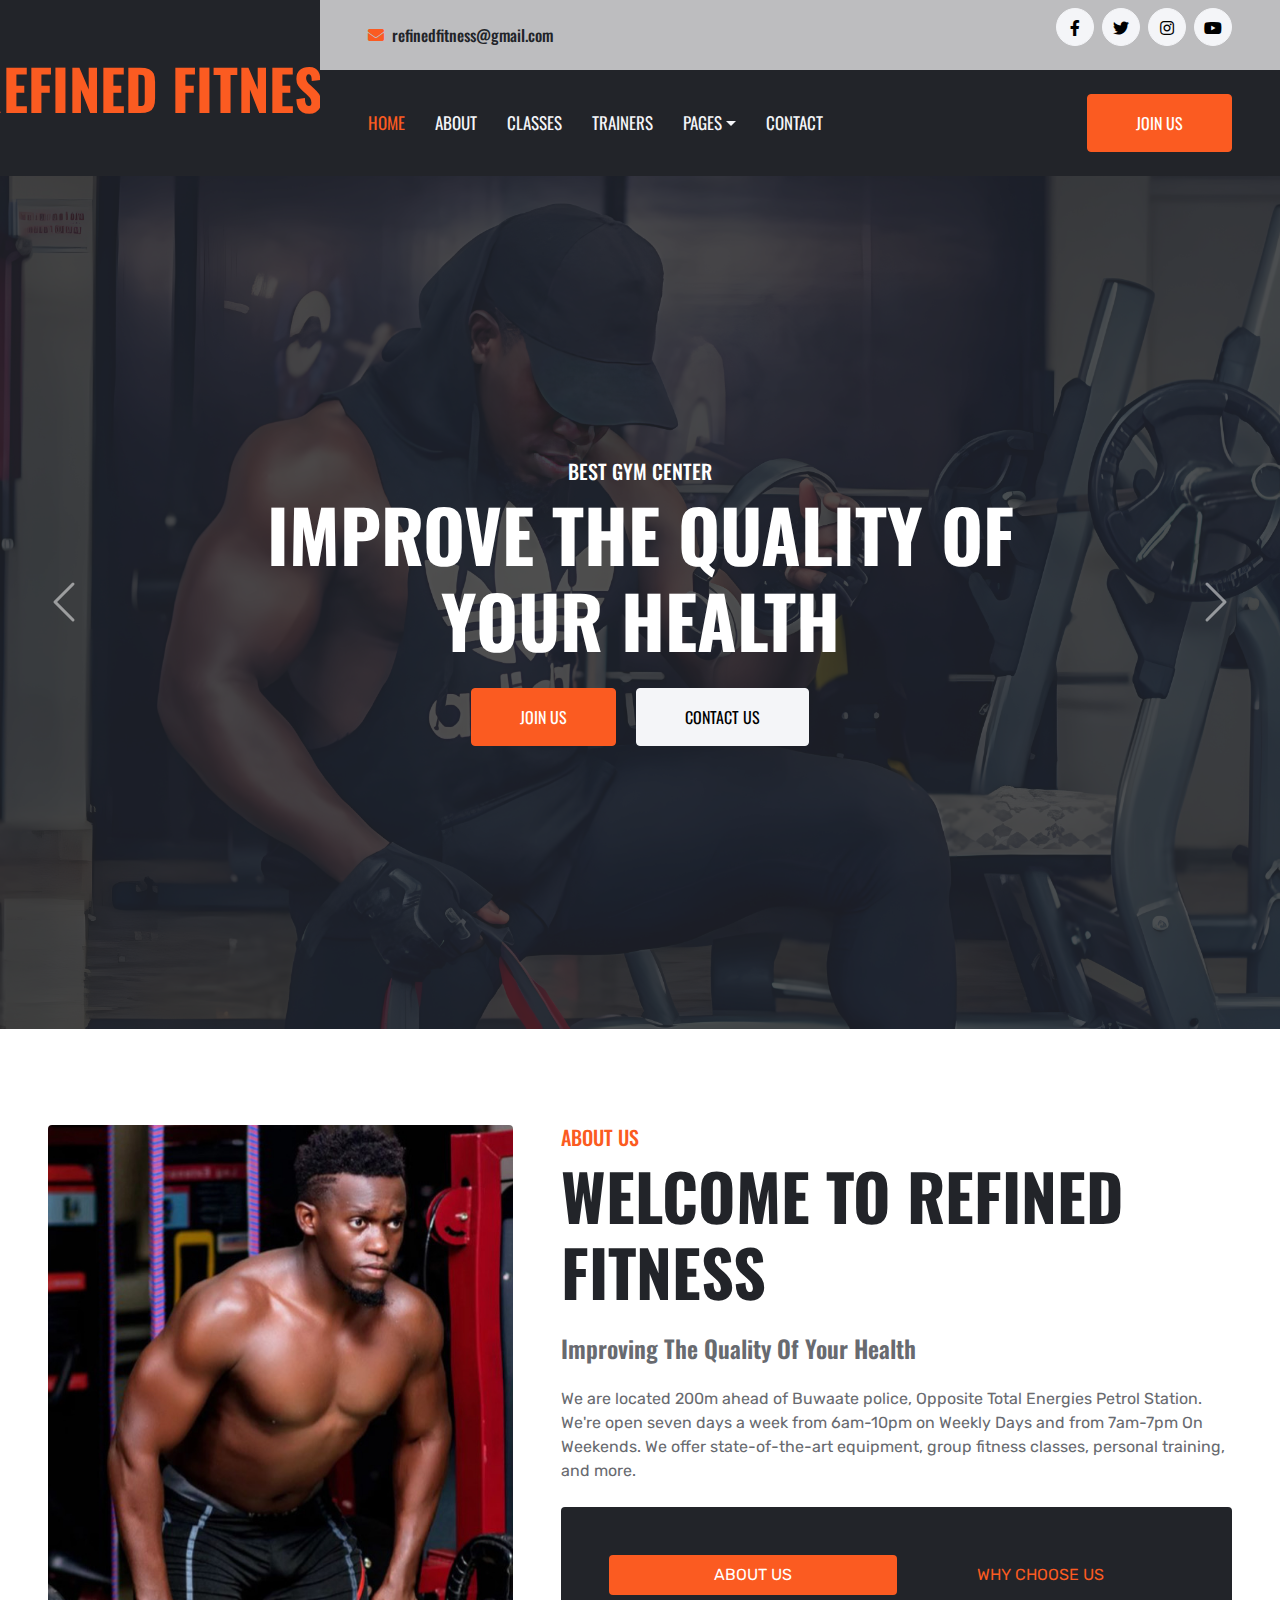
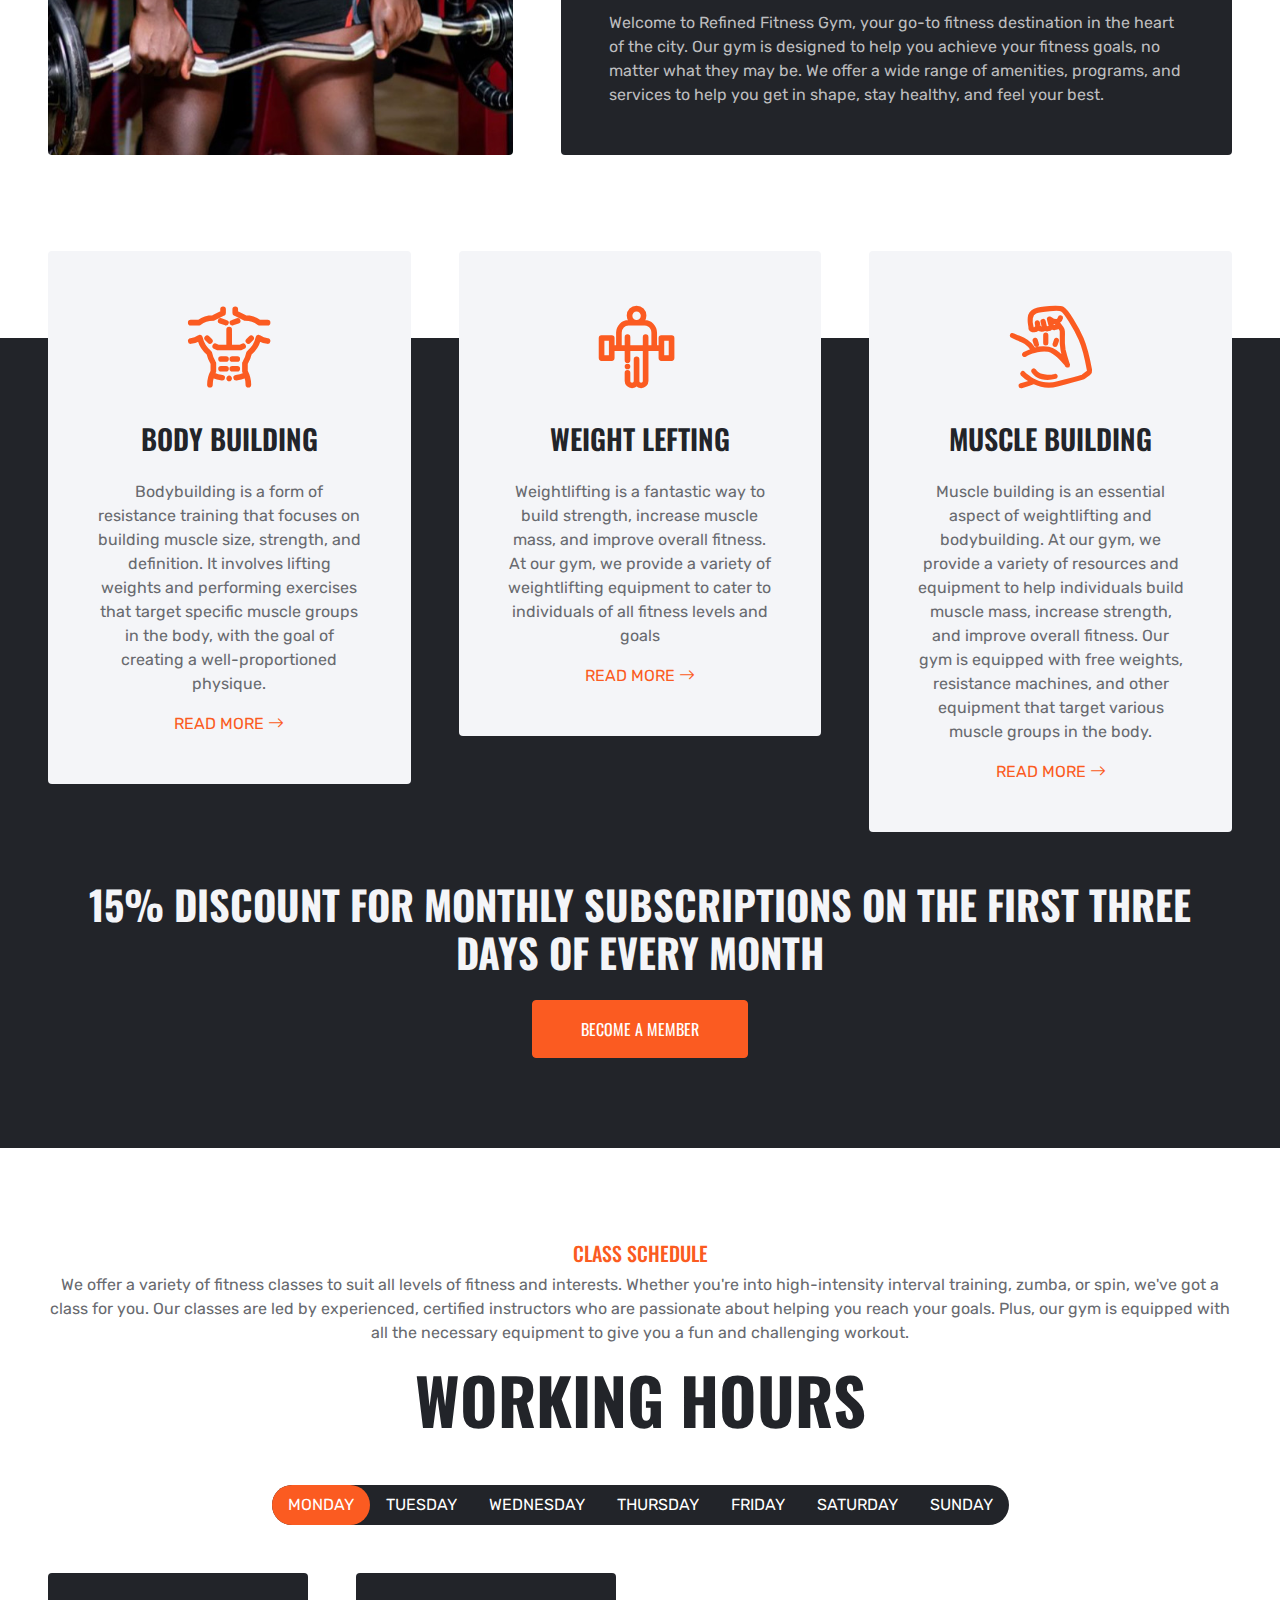
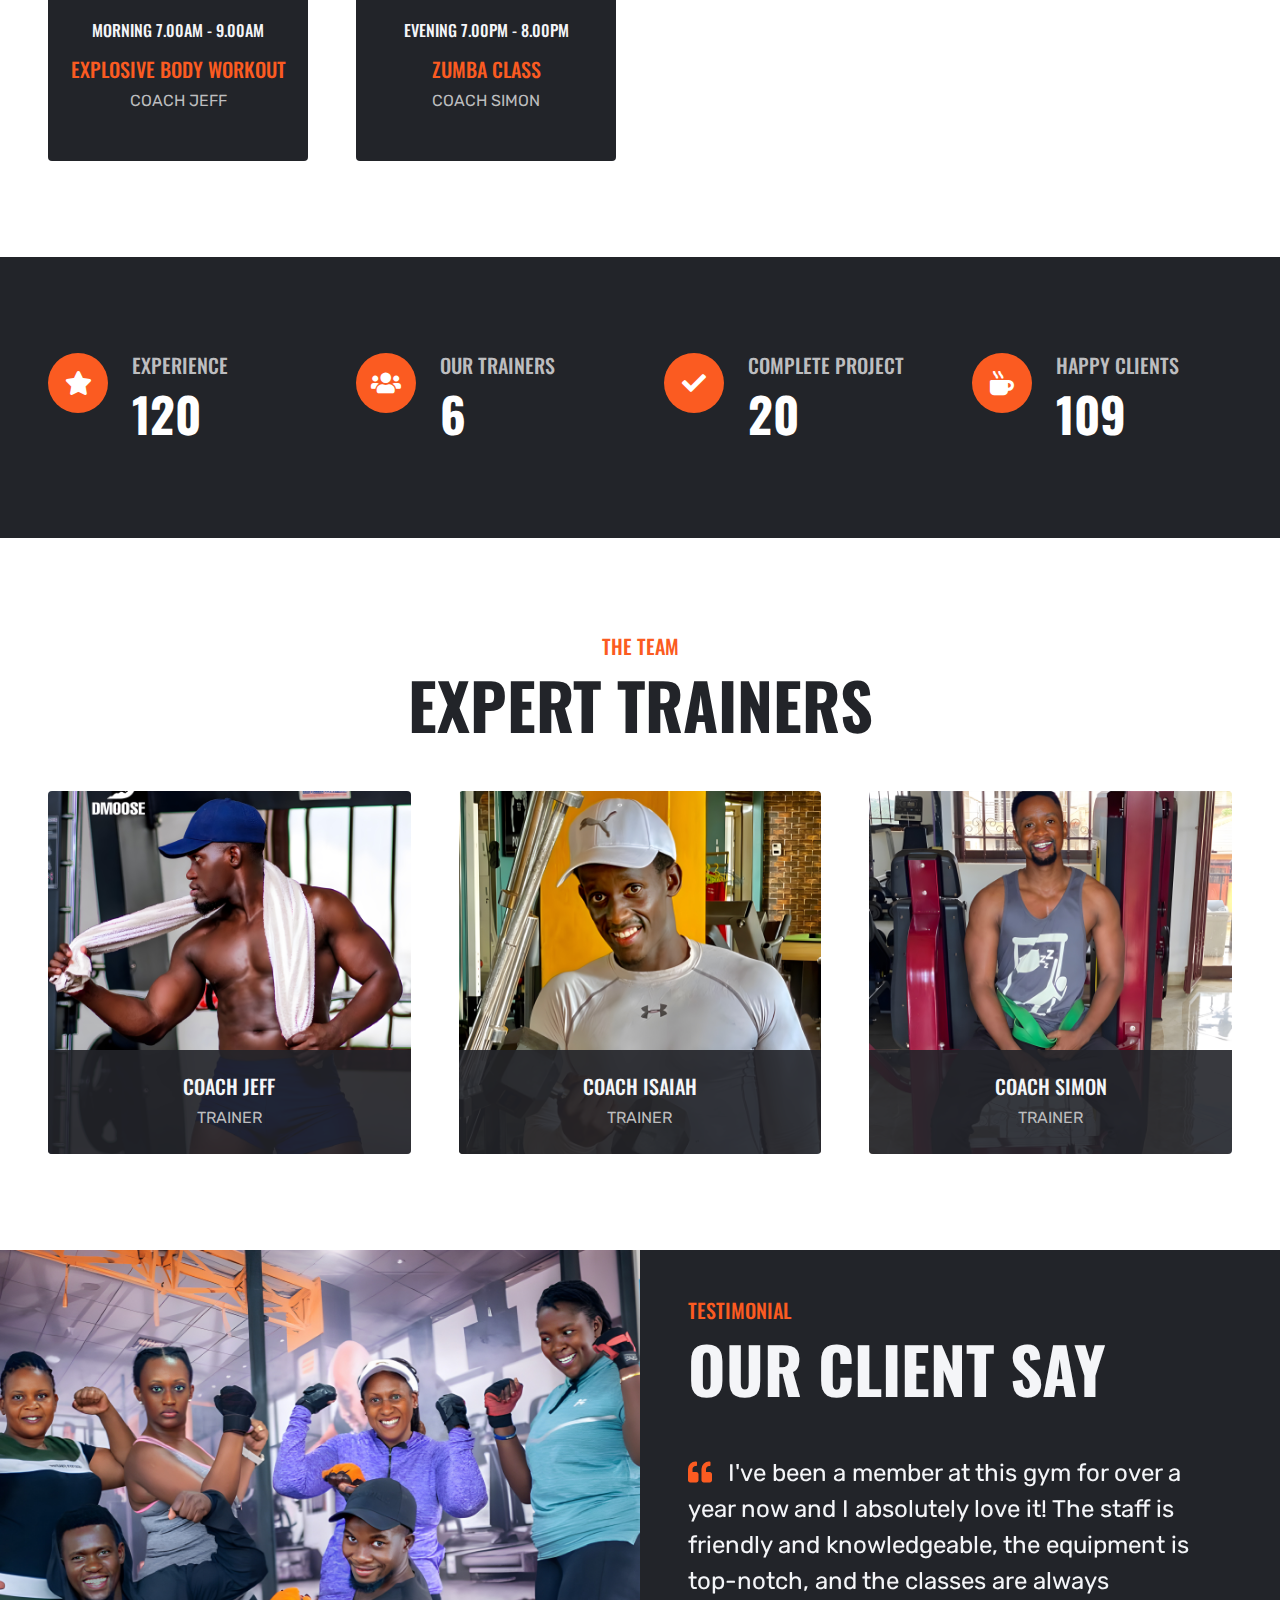
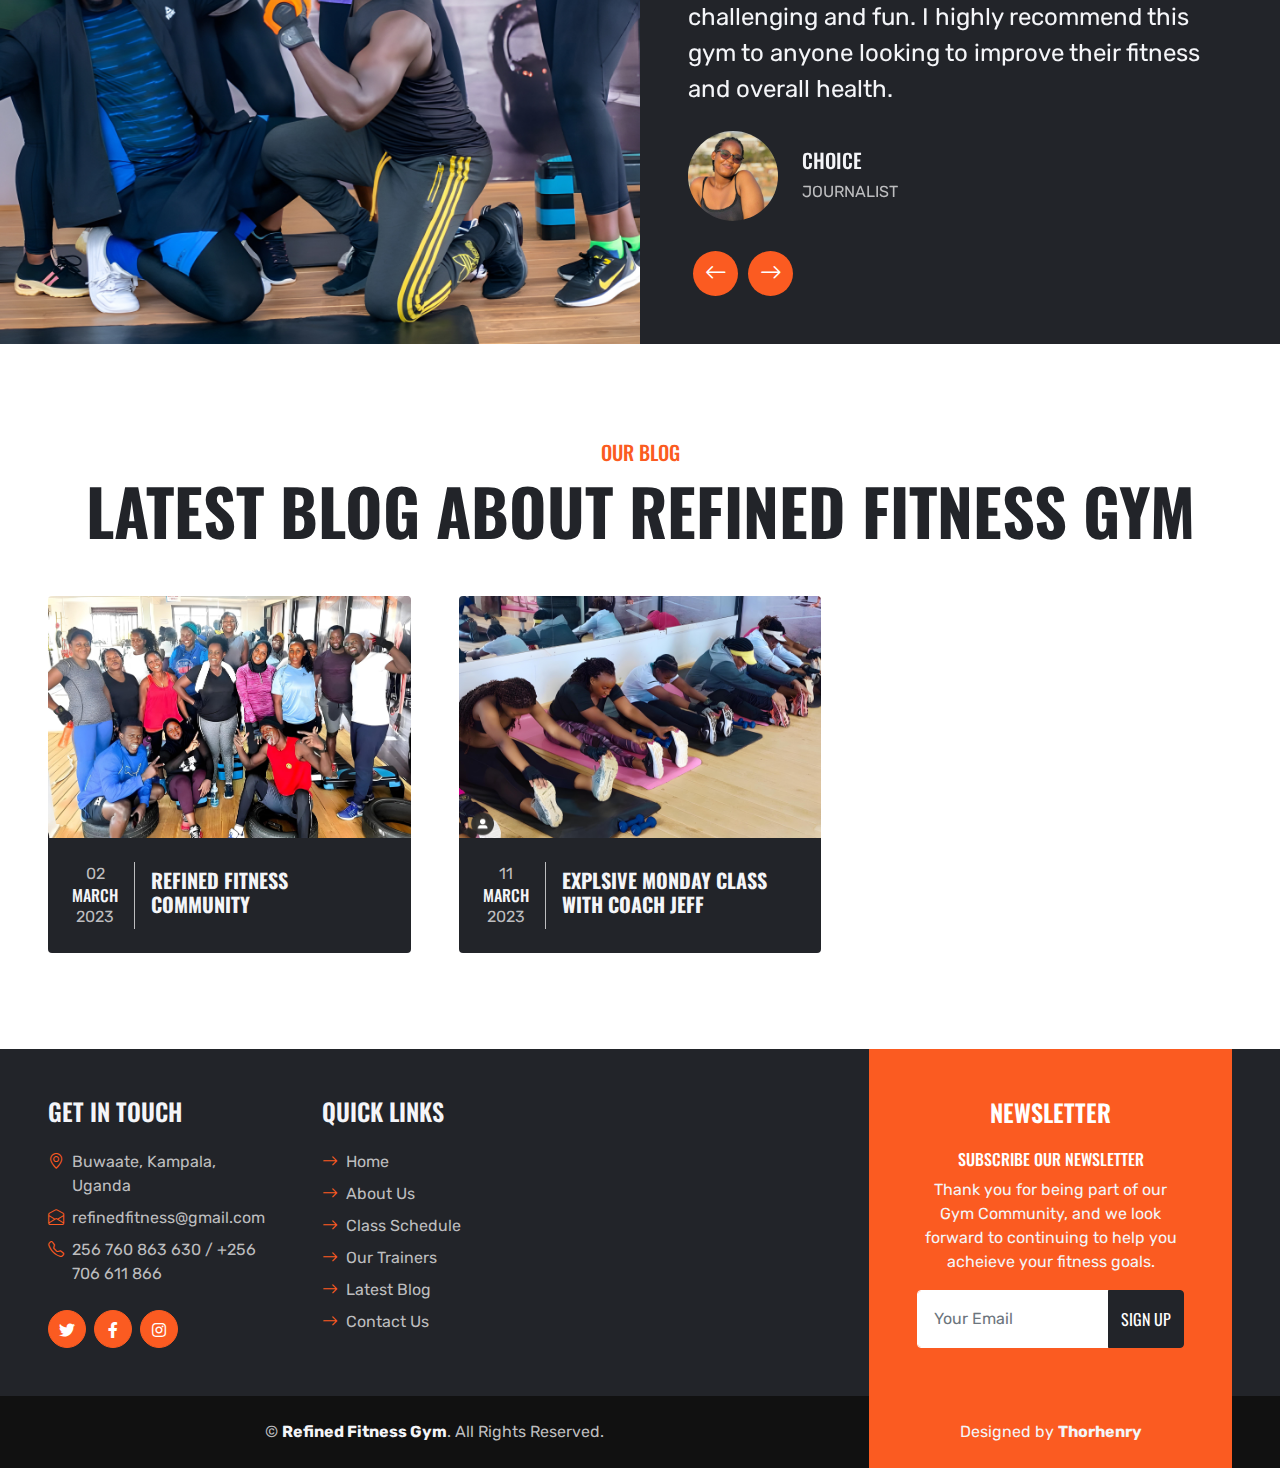
==== index.html @ ca337791 "Add files via upload" ====
<!DOCTYPE html>
<html lang="en">

<head>
    <meta charset="utf-8">
    <title>Refined Fitness Gym</title>
    <meta content="width=device-width, initial-scale=1.0" name="viewport">
    <meta content="Free HTML Templates" name="keywords">
    <meta content="Free HTML Templates" name="description">

    <!-- Favicon -->
    <link href="img/favicon.ico" rel="icon">

    <!-- Google Web Fonts -->
    <link rel="preconnect" href="https://fonts.gstatic.com">
    <link href="https://fonts.googleapis.com/css2?family=Oswald:wght@400;500;600;700&family=Rubik&display=swap" rel="stylesheet"> 

    <!-- Icon Font Stylesheet -->
    <link href="https://cdnjs.cloudflare.com/ajax/libs/font-awesome/5.15.0/css/all.min.css" rel="stylesheet">
    <link href="https://cdn.jsdelivr.net/npm/bootstrap-icons@1.4.1/font/bootstrap-icons.css" rel="stylesheet">
    <link href="lib/flaticon/font/flaticon.css" rel="stylesheet">

    <!-- Libraries Stylesheet -->
    <link href="lib/owlcarousel/assets/owl.carousel.min.css" rel="stylesheet">

    <!-- Customized Bootstrap Stylesheet -->
    <link href="css/bootstrap.min.css" rel="stylesheet">

    <!-- Template Stylesheet -->
    <link href="css/style.css" rel="stylesheet">
</head>

<body>
    <!-- Header Start -->
    <div class="container-fluid bg-dark px-0">
        <div class="row gx-0">
            <div class="col-lg-3 bg-dark d-none d-lg-block">
                <a href="index.html" class="navbar-brand w-100 h-100 m-0 p-0 d-flex align-items-center justify-content-center">
                    <h1 class="m-0 display-4 text-primary text-uppercase">Refined Fitness</h1>
                </a>
            </div>
            <div class="col-lg-9">
                <div class="row gx-0 bg-secondary d-none d-lg-flex">
                    <div class="col-lg-7 px-5 text-start">
                        <div class="h-100 d-inline-flex align-items-center py-2 me-4">
                            <i class="fa fa-envelope text-primary me-2"></i>
                            <h6 class="mb-0">refinedfitness@gmail.com</h6>
                        </div>
                        <div class="h-100 d-inline-flex align-items-center py-2">
                            <i class="fa fa-phone-alt text-primary me-2"></i>
                            <h6 class="mb-0">256 760 863 630 / +256 706 611 866</h6>
                        </div>
                    </div>
                    <div class="col-lg-5 px-5 text-end">
                        <div class="d-inline-flex align-items-center py-2">
                            <a class="btn btn-light btn-square rounded-circle me-2" href="">
                                <i class="fab fa-facebook-f"></i>
                            </a>
                            <a class="btn btn-light btn-square rounded-circle me-2" href="">
                                <i class="fab fa-twitter"></i>
                            </a>
                            <a class="btn btn-light btn-square rounded-circle me-2" href="">
                                <i class="fab fa-instagram"></i>
                            </a>
                            <a class="btn btn-light btn-square rounded-circle" href="">
                                <i class="fab fa-youtube"></i>
                            </a>
                        </div>
                    </div>
                </div>
                <nav class="navbar navbar-expand-lg bg-dark navbar-dark p-3 p-lg-0 px-lg-5">
                    <a href="index.html" class="navbar-brand d-block d-lg-none">
                        <h1 class="m-0 display-4 text-primary text-uppercase">Refined Fitness</h1>
                    </a>
                    <button type="button" class="navbar-toggler" data-bs-toggle="collapse" data-bs-target="#navbarCollapse">
                        <span class="navbar-toggler-icon"></span>
                    </button>
                    <div class="collapse navbar-collapse justify-content-between" id="navbarCollapse">
                        <div class="navbar-nav mr-auto py-0">
                            <a href="index.html" class="nav-item nav-link active">Home</a>
                            <a href="about.html" class="nav-item nav-link">About</a>
                            <a href="class.html" class="nav-item nav-link">Classes</a>
                            <a href="team.html" class="nav-item nav-link">Trainers</a>
                            <div class="nav-item dropdown">
                                <a href="#" class="nav-link dropdown-toggle" data-bs-toggle="dropdown">Pages</a>
                                <div class="dropdown-menu rounded-0 m-0">
                                    <a href="blog.html" class="dropdown-item">Blog Grid</a>
                                    <a href="testimonial.html" class="dropdown-item">Testimonial</a>
                                </div>
                            </div>
                            <a href="contact.html" class="nav-item nav-link">Contact</a>
                        </div>
                        <a href="" class="btn btn-primary py-md-3 px-md-5 d-none d-lg-block">Join Us</a>
                    </div>
                </nav>
            </div>
        </div>
    </div>
    <!-- Header End -->


    <!-- Carousel Start -->
    <div class="container-fluid p-0 mb-5">
        <div id="header-carousel" class="carousel slide" data-bs-ride="carousel">
            <div class="carousel-inner">
                <div class="carousel-item active">
                    <img class="w-100" src="img/carousel-1.JPEG" alt="Image">
                    <div class="carousel-caption d-flex flex-column align-items-center justify-content-center">
                        <div class="p-3" style="max-width: 900px;">
                            <h5 class="text-white text-uppercase">Best Gym Center</h5>
                            <h1 class="display-2 text-white text-uppercase mb-md-4">Improve The Quality Of Your Health</h1>
                            <a href="" class="btn btn-primary py-md-3 px-md-5 me-3">Join Us</a>
                            <a href="" class="btn btn-light py-md-3 px-md-5">Contact Us</a>
                        </div>
                    </div>
                </div>
                <div class="carousel-item">
                    <img class="w-100" src="img/carousel-2.JPEG" alt="Image">
                    <div class="carousel-caption d-flex flex-column align-items-center justify-content-center">
                        <div class="p-3" style="max-width: 900px;">
                            <h5 class="text-white text-uppercase">Best Gym Center</h5>
                            <h1 class="display-2 text-white text-uppercase mb-md-4">Shape Your Body</h1>
                            <a href="" class="btn btn-primary py-md-3 px-md-5 me-3">Join Us</a>
                            <a href="" class="btn btn-light py-md-3 px-md-5">Contact Us</a>
                        </div>
                    </div>
                </div>
            </div>
            <button class="carousel-control-prev" type="button" data-bs-target="#header-carousel"
                data-bs-slide="prev">
                <span class="carousel-control-prev-icon" aria-hidden="true"></span>
                <span class="visually-hidden">Previous</span>
            </button>
            <button class="carousel-control-next" type="button" data-bs-target="#header-carousel"
                data-bs-slide="next">
                <span class="carousel-control-next-icon" aria-hidden="true"></span>
                <span class="visually-hidden">Next</span>
            </button>
        </div>
    </div>
    <!-- Carousel End -->


    <!-- About Start -->
    <div class="container-fluid p-5">
        <div class="row gx-5">
            <div class="col-lg-5 mb-5 mb-lg-0" style="min-height: 500px;">
                <div class="position-relative h-100">
                    <img class="position-absolute w-100 h-100 rounded" src="img/about.JPEG" style="object-fit: cover;">
                </div>
            </div>
            <div class="col-lg-7">
                <div class="mb-4">
                    <h5 class="text-primary text-uppercase">About Us</h5>
                    <h1 class="display-3 text-uppercase mb-0">Welcome to Refined Fitness</h1>
                </div>
                <h4 class="text-body mb-4">Improving The Quality Of Your Health</h4>
                <p class="mb-4">We are located 200m ahead of Buwaate  police, Opposite Total Energies Petrol Station. We're open seven days a week from 6am-10pm on Weekly Days and from 7am-7pm On Weekends. We offer state-of-the-art equipment, group fitness classes, personal training, and more.</p>
                <div class="rounded bg-dark p-5">
                    <ul class="nav nav-pills justify-content-between mb-3">
                        <li class="nav-item w-50">
                            <a class="nav-link text-uppercase text-center w-100 active" data-bs-toggle="pill" href="#pills-1">About Us</a>
                        </li>
                        <li class="nav-item w-50">
                                <a class="nav-link text-uppercase text-center w-100" data-bs-toggle="pill" href="#pills-2">Why Choose Us</a>
                        </li>
                    </ul>
                    <div class="tab-content">
                        <div class="tab-pane fade show active" id="pills-1">
                            <p class="text-secondary mb-0">Welcome to Refined Fitness Gym, your go-to fitness destination in the heart of the city. Our gym is designed to help you achieve your fitness goals, no matter what they may be. We offer a wide range of amenities, programs, and services to help you get in shape, stay healthy, and feel your best.</p>
                        </div>
                        <div class="tab-pane fade" id="pills-2">
                            <p class="text-secondary mb-0">We pride ourselves on providing state-of-the-art facilities that cater to all of your fitness needs. Our gym features top-of-the-line cardio machines, strength training equipment, and free weights. Whether you're a beginner or a seasoned athlete, our gym has everything you need to get a great workout. Plus, our locker rooms are fully equipped with showers, towels, and toiletries, so you can freshen up after your workout and head out feeling great.</p>
                        </div>
                    </div>
                </div>
            </div>
        </div>
    </div>
    <!-- About End -->


    <!-- Programe Start -->
    <div class="container-fluid programe position-relative px-5 mt-5" style="margin-bottom: 135px;">
        <div class="row g-5 gb-5">
            <div class="col-lg-4 col-md-6">
                <div class="bg-light rounded text-center p-5">
                    <i class="flaticon-six-pack display-1 text-primary"></i>
                    <h3 class="text-uppercase my-4">Body Building</h3>
                    <p>Bodybuilding is a form of resistance training that focuses on building muscle size, strength, and definition. It involves lifting weights and performing exercises that target specific muscle groups in the body, with the goal of creating a well-proportioned physique.</p>
                    <a class="text-uppercase" href="">Read More <i class="bi bi-arrow-right"></i></a>
                </div>
            </div>
            <div class="col-lg-4 col-md-6">
                <div class="bg-light rounded text-center p-5">
                    <i class="flaticon-barbell display-1 text-primary"></i>
                    <h3 class="text-uppercase my-4">Weight Lefting</h3>
                    <p>Weightlifting is a fantastic way to build strength, increase muscle mass, and improve overall fitness. At our gym, we provide a variety of weightlifting equipment to cater to individuals of all fitness levels and goals</p>
                    <a class="text-uppercase" href="">Read More <i class="bi bi-arrow-right"></i></a>
                </div>
            </div>
            <div class="col-lg-4 col-md-6">
                <div class="bg-light rounded text-center p-5">
                    <i class="flaticon-bodybuilding display-1 text-primary"></i>
                    <h3 class="text-uppercase my-4">Muscle Building</h3>
                    <p>Muscle building is an essential aspect of weightlifting and bodybuilding. At our gym, we provide a variety of resources and equipment to help individuals build muscle mass, increase strength, and improve overall fitness. Our gym is equipped with free weights, resistance machines, and other equipment that target various muscle groups in the body.</p>
                    <a class="text-uppercase" href="">Read More <i class="bi bi-arrow-right"></i></a>
                </div>
            </div>
            <div class="col-lg-12 col-md-6 text-center">
                <h1 class="text-uppercase text-light mb-4">15% Discount For Monthly Subscriptions On The First Three Days Of Every Month</h1>
                <a href="" class="btn btn-primary py-3 px-5">Become A Member</a>
            </div>
        </div>
    </div>
    <!-- Programe Start -->


    <!-- Class Timetable Start -->
    <div class="container-fluid p-5">
        <div class="mb-5 text-center">
            <h5 class="text-primary text-uppercase">Class Schedule</h5>
            <p>We offer a variety of fitness classes to suit all levels of fitness and interests. Whether you're into high-intensity interval training, zumba, or spin, we've got a class for you. Our classes are led by experienced, certified instructors who are passionate about helping you reach your goals. Plus, our gym is equipped with all the necessary equipment to give you a fun and challenging workout.</p>
            <h1 class="display-3 text-uppercase mb-0">Working Hours</h1>
        </div>
        <div class="tab-class text-center">
            <ul class="nav nav-pills d-inline-flex justify-content-center bg-dark text-uppercase rounded-pill mb-5">
                <li class="nav-item">
                    <a class="nav-link rounded-pill text-white active" data-bs-toggle="pill" href="#tab-1">Monday</a>
                </li>
                <li class="nav-item">
                    <a class="nav-link rounded-pill text-white" data-bs-toggle="pill" href="#tab-2">Tuesday</a>
                </li>
                <li class="nav-item">
                    <a class="nav-link rounded-pill text-white" data-bs-toggle="pill" href="#tab-3">Wednesday</a>
                </li>
                <li class="nav-item">
                    <a class="nav-link rounded-pill text-white" data-bs-toggle="pill" href="#tab-4">Thursday</a>
                </li>
                <li class="nav-item">
                    <a class="nav-link rounded-pill text-white" data-bs-toggle="pill" href="#tab-5">Friday</a>
                </li>
                <li class="nav-item">
                    <a class="nav-link rounded-pill text-white" data-bs-toggle="pill" href="#tab-6">Saturday</a>
                </li>
                <li class="nav-item">
                    <a class="nav-link rounded-pill text-white" data-bs-toggle="pill" href="#tab-7">Sunday</a>
                </li>
            </ul>
            <div class="tab-content">
                <div id="tab-1" class="tab-pane fade show p-0 active">
                    <div class="row g-5">
                        <div class="col-lg-3 col-md-4 col-sm-6">
                            <div class="bg-dark rounded text-center py-5 px-3">
                                <h6 class="text-uppercase text-light mb-3">Morning 7.00am - 9.00am</h6>
                                <h5 class="text-uppercase text-primary">Explosive Body Workout</h5>
                                <p class="text-uppercase text-secondary mb-0">Coach Jeff</p>
                            </div>
                        </div>
                        <div class="col-lg-3 col-md-4 col-sm-6">
                            <div class="bg-dark rounded text-center py-5 px-3">
                                <h6 class="text-uppercase text-light mb-3">Evening 7.00pm - 8.00pm</h6>
                                <h5 class="text-uppercase text-primary">Zumba Class</h5>
                                <p class="text-uppercase text-secondary mb-0">Coach Simon</p>
                            </div>
                        </div>
                    </div>
                </div>
                <div id="tab-2" class="tab-pane fade p-0">
                    <div class="row g-5">
                        <div class="col-lg-3 col-md-4 col-sm-6">
                            <div class="bg-dark rounded text-center py-5 px-3">
                                <h6 class="text-uppercase text-light mb-3">Morning 7.00am - 9.00am</h6>
                                <h5 class="text-uppercase text-primary">Aerobics</h5>
                                <p class="text-uppercase text-secondary mb-0">Coach Isaiah</p>
                            </div>
                        </div>
                        <div class="col-lg-3 col-md-4 col-sm-6">
                            <div class="bg-dark rounded text-center py-5 px-3">
                                <h6 class="text-uppercase text-light mb-3">Evening 7.00pm - 8.00pm</h6>
                                <h5 class="text-uppercase text-primary">Booty And Tummy</h5>
                                <p class="text-uppercase text-secondary mb-0">Coach Simon</p>
                            </div>
                        </div>
                    </div>
                </div>
                <div id="tab-3" class="tab-pane fade p-0">
                    <div class="row g-5">
                        <div class="col-lg-3 col-md-4 col-sm-6">
                            <div class="bg-dark rounded text-center py-5 px-3">
                                <h6 class="text-uppercase text-light mb-3">Morning 7.00am - 9.00am</h6>
                                <h5 class="text-uppercase text-primary">Zumba Class</h5>
                                <p class="text-uppercase text-secondary mb-0">Coach Simon</p>
                            </div>
                        </div>
                        <div class="col-lg-3 col-md-4 col-sm-6">
                            <div class="bg-dark rounded text-center py-5 px-3">
                                <h6 class="text-uppercase text-light mb-3">Evening 7.00pm - 8.00pm</h6>
                                <h5 class="text-uppercase text-primary">Zumba Class</h5>
                                <p class="text-uppercase text-secondary mb-0">Coach Simon</p>
                            </div>
                        </div>
                    </div>
                </div>
                <div id="tab-4" class="tab-pane fade p-0">
                    <div class="row g-5">
                        <div class="col-lg-3 col-md-4 col-sm-6">
                            <div class="bg-dark rounded text-center py-5 px-3">
                                <h6 class="text-uppercase text-light mb-3">Morning 7.00am - 9.00am</h6>
                                <h5 class="text-uppercase text-primary">Explosive Body Workout</h5>
                                <p class="text-uppercase text-secondary mb-0">Coach Jeff</p>
                            </div>
                        </div>
                        <div class="col-lg-3 col-md-4 col-sm-6">
                            <div class="bg-dark rounded text-center py-5 px-3">
                                <h6 class="text-uppercase text-light mb-3">Evening 7.00pm - 8.00pm</h6>
                                <h5 class="text-uppercase text-primary">Dance Fitness</h5>
                                <p class="text-uppercase text-secondary mb-0">Coach Simon</p>
                            </div>
                        </div>
                    </div>
                </div>
                <div id="tab-5" class="tab-pane fade p-0">
                    <div class="row g-5">
                        <div class="col-lg-3 col-md-4 col-sm-6">
                            <div class="bg-dark rounded text-center py-5 px-3">
                                <h6 class="text-uppercase text-light mb-3">Morning 7.00am - 9.00am</h6>
                                <h5 class="text-uppercase text-primary">Aerobics</h5>
                                <p class="text-uppercase text-secondary mb-0">Coach Isaiah</p>
                            </div>
                        </div>
                        <div class="col-lg-3 col-md-4 col-sm-6">
                            <div class="bg-dark rounded text-center py-5 px-3">
                                <h6 class="text-uppercase text-light mb-3">Evening 7.00pm - 8.00pm</h6>
                                <h5 class="text-uppercase text-primary">Aerobics</h5>
                                <p class="text-uppercase text-secondary mb-0">Coach Isaiah</p>
                            </div>
                        </div>
                    </div>
                </div>
                <div id="tab-6" class="tab-pane fade p-0">
                    <div class="row g-5">
                        <div class="col-lg-3 col-md-4 col-sm-6">
                            <div class="bg-dark rounded text-center py-5 px-3">
                                <h6 class="text-uppercase text-light mb-3">Morning 8.00am - 10.00am</h6>
                                <h5 class="text-uppercase text-primary">Bootcamp</h5>
                                <p class="text-uppercase text-secondary mb-0">Coach Jeff</p>
                            </div>
                        </div>
                        <div class="col-lg-3 col-md-4 col-sm-6">
                            <div class="bg-dark rounded text-center py-5 px-3">
                                <h6 class="text-uppercase text-light mb-3">Evening 6.00pm - 7.00pm</h6>
                                <h5 class="text-uppercase text-primary">Boxing</h5>
                                <p class="text-uppercase text-secondary mb-0">Coach Simon</p>
                            </div>
                        </div>
                    </div>
                </div>
                <div id="tab-7" class="tab-pane fade p-0">
                    <div class="row g-5">
                        <div class="col-lg-3 col-md-4 col-sm-6">
                            <div class="bg-dark rounded text-center py-5 px-3">
                                <h6 class="text-uppercase text-light mb-3">Morning 10.00am - 12.00am</h6>
                                <h5 class="text-uppercase text-primary">Body Building</h5>
                                <p class="text-uppercase text-secondary mb-0">Coach Jeff</p>
                            </div>
                        </div>
                        <div class="col-lg-3 col-md-4 col-sm-6">
                            <div class="bg-dark rounded text-center py-5 px-3">
                                <h6 class="text-uppercase text-light mb-3">Evening 6.00pm - 7.00pm</h6>
                                <h5 class="text-uppercase text-primary">Body Building</h5>
                                <p class="text-uppercase text-secondary mb-0">Coach Simon</p>
                            </div>
                        </div>
                    </div>
                </div>
            </div>
        </div>
    </div>
    <!-- Class Timetable Start -->
    

    <!-- Facts Start -->
    <div class="container-fluid bg-dark facts p-5 my-5">
        <div class="row gx-5 gy-4 py-5">
            <div class="col-lg-3 col-md-6">
                <div class="d-flex">
                    <div class="bg-primary rounded-circle d-flex align-items-center justify-content-center mb-3" style="width: 60px; height: 60px;">
                        <i class="fa fa-star fs-4 text-white"></i>
                    </div>
                    <div class="ps-4">
                        <h5 class="text-secondary text-uppercase">Experience</h5>
                        <h1 class="display-5 text-white mb-0" data-toggle="counter-up">120</h1>
                    </div>
                </div>
            </div>
            <div class="col-lg-3 col-md-6">
                <div class="d-flex">
                    <div class="bg-primary rounded-circle d-flex align-items-center justify-content-center mb-3" style="width: 60px; height: 60px;">
                        <i class="fa fa-users fs-4 text-white"></i>
                    </div>
                    <div class="ps-4">
                        <h5 class="text-secondary text-uppercase">Our Trainers</h5>
                        <h1 class="display-5 text-white mb-0" data-toggle="counter-up">6</h1>
                    </div>
                </div>
            </div>
            <div class="col-lg-3 col-md-6">
                <div class="d-flex">
                    <div class="bg-primary rounded-circle d-flex align-items-center justify-content-center mb-3" style="width: 60px; height: 60px;">
                        <i class="fa fa-check fs-4 text-white"></i>
                    </div>
                    <div class="ps-4">
                        <h5 class="text-secondary text-uppercase">Complete Project</h5>
                        <h1 class="display-5 text-white mb-0" data-toggle="counter-up">20</h1>
                    </div>
                </div>
            </div>
            <div class="col-lg-3 col-md-6">
                <div class="d-flex">
                    <div class="bg-primary rounded-circle d-flex align-items-center justify-content-center mb-3" style="width: 60px; height: 60px;">
                        <i class="fa fa-mug-hot fs-4 text-white"></i>
                    </div>
                    <div class="ps-4">
                        <h5 class="text-secondary text-uppercase">Happy Clients</h5>
                        <h1 class="display-5 text-white mb-0" data-toggle="counter-up">109</h1>
                    </div>
                </div>
            </div>
        </div>
    </div>
    <!-- Facts End -->


    <!-- Team Start -->
    <div class="container-fluid p-5">
        <div class="mb-5 text-center">
            <h5 class="text-primary text-uppercase">The Team</h5>
            <h1 class="display-3 text-uppercase mb-0">Expert Trainers</h1>
        </div>
        <div class="row g-5">
            <div class="col-lg-4 col-md-6">
                <div class="team-item position-relative">
                    <div class="position-relative overflow-hidden rounded">
                        <img class="img-fluid w-100" src="img/team-1.JPEG" alt="">
                        <div class="team-overlay">
                            <div class="d-flex align-items-center justify-content-start">
                                <a class="btn btn-light btn-square rounded-circle mx-1" href="#"><i class="fab fa-twitter"></i></a>
                                <a class="btn btn-light btn-square rounded-circle mx-1" href="#"><i class="fab fa-facebook-f"></i></a>
                                <a class="btn btn-light btn-square rounded-circle" href="#"><i class="fab fa-instagram"></i></a>
                            </div>
                        </div>
                    </div>
                    <div class="position-absolute start-0 bottom-0 w-100 rounded-bottom text-center p-4" style="background: rgba(34, 36, 41, .9);">
                        <h5 class="text-uppercase text-light">Coach Jeff</h5>
                        <p class="text-uppercase text-secondary m-0">Trainer</p>
                    </div>
                </div>
            </div>
            <div class="col-lg-4 col-md-6">
                <div class="team-item position-relative">
                    <div class="position-relative overflow-hidden rounded">
                        <img class="img-fluid w-100" src="img/team-2.JPEG" alt="">
                        <div class="team-overlay">
                            <div class="d-flex align-items-center justify-content-start">
                                <a class="btn btn-light btn-square rounded-circle mx-1" href="#"><i class="fab fa-twitter"></i></a>
                                <a class="btn btn-light btn-square rounded-circle mx-1" href="#"><i class="fab fa-facebook-f"></i></a>
                                <a class="btn btn-light btn-square rounded-circle" href="#"><i class="fab fa-instagram"></i></a>
                            </div>
                        </div>
                    </div>
                    <div class="position-absolute start-0 bottom-0 w-100 rounded-bottom text-center p-4" style="background: rgba(34, 36, 41, .9);">
                        <h5 class="text-uppercase text-light">Coach Isaiah</h5>
                        <p class="text-uppercase text-secondary m-0">Trainer</p>
                    </div>
                </div>
            </div>
            <div class="col-lg-4 col-md-6">
                <div class="team-item position-relative">
                    <div class="position-relative overflow-hidden rounded">
                        <img class="img-fluid w-100" src="img/team-3.JPEG" alt="">
                        <div class="team-overlay">
                            <div class="d-flex align-items-center justify-content-start">
                                <a class="btn btn-light btn-square rounded-circle mx-1" href="#"><i class="fab fa-twitter"></i></a>
                                <a class="btn btn-light btn-square rounded-circle mx-1" href="#"><i class="fab fa-facebook-f"></i></a>
                                <a class="btn btn-light btn-square rounded-circle" href="#"><i class="fab fa-instagram"></i></a>
                            </div>
                        </div>
                    </div>
                    <div class="position-absolute start-0 bottom-0 w-100 rounded-bottom text-center p-4" style="background: rgba(34, 36, 41, .9);">
                        <h5 class="text-uppercase text-light">Coach Simon</h5>
                        <p class="text-uppercase text-secondary m-0">Trainer</p>
                    </div>
                </div>
            </div>
        </div>
    </div>
    <!-- Team End -->
    

    <!-- Testimonial Start -->
    <div class="container-fluid p-0 my-5">
        <div class="row g-0">
            <div class="col-lg-6" style="min-height: 500px;">
                <div class="position-relative h-100">
                    <img class="position-absolute w-100 h-100" src="img/testimonial.JPEG" style="object-fit: cover;">
                </div>
            </div>
            <div class="col-lg-6 bg-dark p-5">
                <div class="mb-5">
                    <h5 class="text-primary text-uppercase">Testimonial</h5>
                    <h1 class="display-3 text-uppercase text-light mb-0">Our Client Say</h1>
                </div>
                <div class="owl-carousel testimonial-carousel">
                    <div class="testimonial-item">
                        <p class="fs-4 fw-normal text-light mb-4"><i class="fa fa-quote-left text-primary me-3"></i>I've been a member at this gym for over a year now and I absolutely love it! The staff is friendly and knowledgeable, the equipment is top-notch, and the classes are always challenging and fun. I highly recommend this gym to anyone looking to improve their fitness and overall health.</p>
                        <div class="d-flex align-items-center">
                            <img class="img-fluid rounded-circle" src="img/testimonial-12.JPEG" alt="">
                            <div class="ps-4">
                                <h5 class="text-uppercase text-light">Choice</h5>
                                <span class="text-uppercase text-secondary">Journalist</span>
                            </div>
                        </div>
                    </div>
                    <div class="testimonial-item">
                        <p class="fs-4 fw-normal text-light mb-4"><i class="fa fa-quote-left text-primary me-3"></i>I've tried many gyms over the years but this one is by far the best. The trainers are excellent and always push me to work harder, the facilities are clean and well-maintained, and the community of members is so supportive and friendly. It's like a second home to me!</p>
                        <div class="d-flex align-items-center">
                            <img class="img-fluid rounded-circle" src="img/testimonial-1.JPEG" alt="">
                            <div class="ps-4">
                                <h5 class="text-uppercase text-light">Thor Henry</h5>
                                <span class="text-uppercase text-secondary">Student</span>
                            </div>
                        </div>
                    </div>
                </div>
            </div>
        </div>
    </div>
    <!-- Testimonial End -->


    <!-- Blog Start -->
    <div class="container-fluid p-5">
        <div class="mb-5 text-center">
            <h5 class="text-primary text-uppercase">Our Blog</h5>
            <h1 class="display-3 text-uppercase mb-0">Latest Blog About Refined Fitness Gym</h1>
        </div>
        <div class="row g-5">
            <div class="col-lg-4">
                <div class="blog-item">
                    <div class="position-relative overflow-hidden rounded-top">
                        <img class="img-fluid" src="img/blog-1.JPEG" alt="">
                    </div>
                    <div class="bg-dark d-flex align-items-center rounded-bottom p-4">
                        <div class="flex-shrink-0 text-center text-secondary border-end border-secondary pe-3 me-3">
                            <span>02</span>
                            <h6 class="text-light text-uppercase mb-0">March</h6>
                            <span>2023</span>
                        </div>
                        <a class="h5 text-uppercase text-light" href="">Refined Fitness Community</h4></a>
                    </div>
                </div>
            </div>
            <div class="col-lg-4">
                <div class="blog-item">
                    <div class="position-relative overflow-hidden rounded-top">
                        <img class="img-fluid" src="img/blog-2.JPEG" alt="">
                    </div>
                    <div class="bg-dark d-flex align-items-center rounded-bottom p-4">
                        <div class="flex-shrink-0 text-center text-secondary border-end border-secondary pe-3 me-3">
                            <span>11</span>
                            <h6 class="text-light text-uppercase mb-0">March</h6>
                            <span>2023</span>
                        </div>
                        <a class="h5 text-uppercase text-light" href="">Explsive Monday Class With Coach Jeff</h4></a>
                    </div>
                </div>
            </div>
        </div>
    </div>
    <!-- Blog End -->
    

    <!-- Footer Start -->
    <div class="container-fluid bg-dark text-secondary px-5 mt-5">
        <div class="row gx-5">
            <div class="col-lg-8 col-md-6">
                <div class="row gx-5">
                    <div class="col-lg-4 col-md-12 pt-5 mb-5">
                        <h4 class="text-uppercase text-light mb-4">Get In Touch</h4>
                        <div class="d-flex mb-2">
                            <i class="bi bi-geo-alt text-primary me-2"></i>
                            <p class="mb-0">Buwaate, Kampala, Uganda</p>
                        </div>
                        <div class="d-flex mb-2">
                            <i class="bi bi-envelope-open text-primary me-2"></i>
                            <p class="mb-0">refinedfitness@gmail.com</p>
                        </div>
                        <div class="d-flex mb-2">
                            <i class="bi bi-telephone text-primary me-2"></i>
                            <p class="mb-0">256 760 863 630 / +256 706 611 866</p>
                        </div>
                        <div class="d-flex mt-4">
                            <a class="btn btn-primary btn-square rounded-circle me-2" href="#"><i class="fab fa-twitter"></i></a>
                            <a class="btn btn-primary btn-square rounded-circle me-2" href="#"><i class="fab fa-facebook-f"></i></a>
                            <a class="btn btn-primary btn-square rounded-circle" href="#"><i class="fab fa-instagram"></i></a>
                        </div>
                    </div>
                    <div class="col-lg-4 col-md-12 pt-0 pt-lg-5 mb-5">
                        <h4 class="text-uppercase text-light mb-4">Quick Links</h4>
                        <div class="d-flex flex-column justify-content-start">
                            <a class="text-secondary mb-2" href="#"><i class="bi bi-arrow-right text-primary me-2"></i>Home</a>
                            <a class="text-secondary mb-2" href="#"><i class="bi bi-arrow-right text-primary me-2"></i>About Us</a>
                            <a class="text-secondary mb-2" href="#"><i class="bi bi-arrow-right text-primary me-2"></i>Class Schedule</a>
                            <a class="text-secondary mb-2" href="#"><i class="bi bi-arrow-right text-primary me-2"></i>Our Trainers</a>
                            <a class="text-secondary mb-2" href="#"><i class="bi bi-arrow-right text-primary me-2"></i>Latest Blog</a>
                            <a class="text-secondary" href="#"><i class="bi bi-arrow-right text-primary me-2"></i>Contact Us</a>
                        </div>
                    </div>
                </div>
            </div>
            <div class="col-lg-4 col-md-6">
                <div class="d-flex flex-column align-items-center justify-content-center text-center h-100 bg-primary p-5">
                    <h4 class="text-uppercase text-white mb-4">Newsletter</h4>
                    <h6 class="text-uppercase text-white">Subscribe Our Newsletter</h6>
                    <p class="text-light">Thank you for being part of our Gym Community, and we look forward to continuing to help you acheieve your fitness goals.</p>
                    <form action="">
                        <div class="input-group">
                            <input type="text" class="form-control border-white p-3" placeholder="Your Email">
                            <button class="btn btn-dark">Sign Up</button>
                        </div>
                    </form>
                </div>
            </div>
        </div>
    </div>
    <div class="container-fluid py-4 py-lg-0 px-5" style="background: #111111;">
        <div class="row gx-5">
            <div class="col-lg-8">
                <div class="py-lg-4 text-center">
                    <p class="text-secondary mb-0">&copy; <a class="text-light fw-bold" href="#">Refined Fitness Gym</a>. All Rights Reserved.</p>
                </div>
            </div>
            <div class="col-lg-4">
                <div class="py-lg-4 text-center credit">
                    <p class="text-light mb-0">Designed by <a class="text-light fw-bold" href="">Thorhenry</a></p>
                </div>
            </div>
        </div>
    </div>
    <!-- Footer End -->


    <!-- Back to Top -->
    <a href="#" class="btn btn-dark py-3 fs-4 back-to-top"><i class="bi bi-arrow-up"></i></a>


    <!-- JavaScript Libraries -->
    <script src="https://code.jquery.com/jquery-3.4.1.min.js"></script>
    <script src="https://cdn.jsdelivr.net/npm/bootstrap@5.0.0/dist/js/bootstrap.bundle.min.js"></script>
    <script src="lib/easing/easing.min.js"></script>
    <script src="lib/waypoints/waypoints.min.js"></script>
    <script src="lib/counterup/counterup.min.js"></script>
    <script src="lib/owlcarousel/owl.carousel.min.js"></script>

    <!-- Template Javascript -->
    <script src="js/main.js"></script>
</body>

</html>
---- lib/flaticon/font/flaticon.css ----
/*
  	Flaticon icon font: Flaticon
  	Creation date: 26/10/2020 11:08
  	*/

@font-face {
  font-family: "Flaticon";
  src: url("./Flaticon.eot");
  src: url("./Flaticon.eot?#iefix") format("embedded-opentype"),
       url("./Flaticon.woff2") format("woff2"),
       url("./Flaticon.woff") format("woff"),
       url("./Flaticon.ttf") format("truetype"),
       url("./Flaticon.svg#Flaticon") format("svg");
  font-weight: normal;
  font-style: normal;
}

@media screen and (-webkit-min-device-pixel-ratio:0) {
  @font-face {
    font-family: "Flaticon";
    src: url("./Flaticon.svg#Flaticon") format("svg");
  }
}

[class^="flaticon-"]:before, [class*=" flaticon-"]:before,
[class^="flaticon-"]:after, [class*=" flaticon-"]:after {   
  font-family: Flaticon;
        font-size: 20px;
font-style: normal;
margin-left: 20px;
}

.flaticon-barbell:before { content: "\f100"; }
.flaticon-treadmill:before { content: "\f101"; }
.flaticon-six-pack:before { content: "\f102"; }
.flaticon-bodybuilding:before { content: "\f103"; }
.flaticon-medal:before { content: "\f104"; }
.flaticon-muscular-bodybuilder-with-clock:before { content: "\f105"; }
.flaticon-trends:before { content: "\f106"; }
.flaticon-weightlifting:before { content: "\f107"; }
.flaticon-training:before { content: "\f108"; }
.flaticon-support:before { content: "\f109"; }
---- css/style.css ----
/********** Template CSS **********/
:root {
    --primary: #FB5B21;
    --secondary: #BDBDBF;
    --light: #F4F5F8;
    --dark: #222429;
}

[class^="flaticon-"]:before,
[class*=" flaticon-"]:before,
[class^="flaticon-"]:after,
[class*=" flaticon-"]:after {
    font-size: inherit;
    margin-left: 0;
}

h1,
h2,
.font-weight-bold {
    font-weight: 700 !important;
}

h3,
h4,
.font-weight-semi-bold {
    font-weight: 600 !important;
}

h5,
h6,
.font-weight-medium {
    font-weight: 500 !important;
}

.btn {
    font-family: 'Oswald', sans-serif;
    text-transform: uppercase;
    transition: .5s;
}

.btn-primary {
    color: #FFFFFF;
}

.btn-square {
    width: 38px;
    height: 38px;
}

.btn-sm-square {
    width: 30px;
    height: 30px;
}

.btn-lg-square {
    width: 48px;
    height: 48px;
}

.btn-square,
.btn-sm-square,
.btn-lg-square {
    padding-left: 0;
    padding-right: 0;
    text-align: center;
}

.back-to-top {
    position: fixed;
    display: none;
    right: 30px;
    bottom: 0;
    border-radius: 0;
    z-index: 99;
}

.navbar-dark .navbar-nav .nav-link {
    font-family: 'Oswald', sans-serif;
    margin-right: 30px;
    padding: 40px 0;
    color: var(--light);
    font-size: 17px;
    text-transform: uppercase;
    outline: none;
}

.navbar-dark .navbar-nav .nav-link:hover,
.navbar-dark .navbar-nav .nav-link.active {
    color: var(--primary);
}

@media (max-width: 991.98px) {
    .navbar-dark .navbar-nav .nav-link  {
        margin-right: 0;
        padding: 10px 0;
    }
}

.carousel-caption {
    top: 0;
    left: 0;
    right: 0;
    bottom: 0;
    background: rgba(34, 36, 41, .8);
    z-index: 1;
}

@media (max-width: 576px) {
    .carousel-caption h4 {
        font-size: 18px;
        font-weight: 500 !important;
    }

    .carousel-caption h1 {
        font-size: 30px;
        font-weight: 600 !important;
    }
}

.carousel-control-prev,
.carousel-control-next {
    width: 10%;
}

.carousel-control-prev-icon,
.carousel-control-next-icon {
    width: 3rem;
    height: 3rem;
}

.bg-hero {
    background: linear-gradient(rgba(34, 36, 41, .8), rgba(34, 36, 41, .8)), url(../img/carousel-1.jpg) top center no-repeat;
    background-size: cover;
}

.programe::after {
    position :absolute;
    content: "";
    width: 100%;
    height: calc(100% - 45px);
    top: 135px;
    left: 0;
    background: var(--dark);
    z-index: -1;
}

.team-item img {
    transition: .5s;
}

.team-item:hover img {
    transform: scale(1.2);
}

.team-item .team-overlay {
    position: absolute;
    top: 50%;
    right: 50%;
    bottom: 50%;
    left: 50%;
    display: flex;
    align-items: center;
    justify-content: center;
    background: rgba(34, 36, 41, .9);
    transition: .5s;
    opacity: 0;
}

.team-item:hover .team-overlay {
    top: 0;
    right: 0;
    bottom: 0;
    left: 0;
    opacity: 1;
}

.testimonial-carousel .owl-nav {
    margin-top: 30px;
    display: flex;
    justify-content: start;
}

.testimonial-carousel .owl-nav .owl-prev,
.testimonial-carousel .owl-nav .owl-next{
    position: relative;
    margin: 0 5px;
    width: 45px;
    height: 45px;
    display: flex;
    align-items: center;
    justify-content: center;
    color: #FFFFFF;
    background: var(--primary);
    font-size: 22px;
    border-radius: 45px;
    transition: .5s;
}

.testimonial-carousel .owl-nav .owl-prev:hover,
.testimonial-carousel .owl-nav .owl-next:hover {
    color: var(--dark);
}

.testimonial-carousel .owl-item img {
    width: 90px;
    height: 90px;
}

.blog-item img {
    transition: .5s;
}

.blog-item:hover img {
    transform: scale(1.2);
}

@media (min-width: 991.98px) {
    .credit {
        background: var(--primary);
    }
}
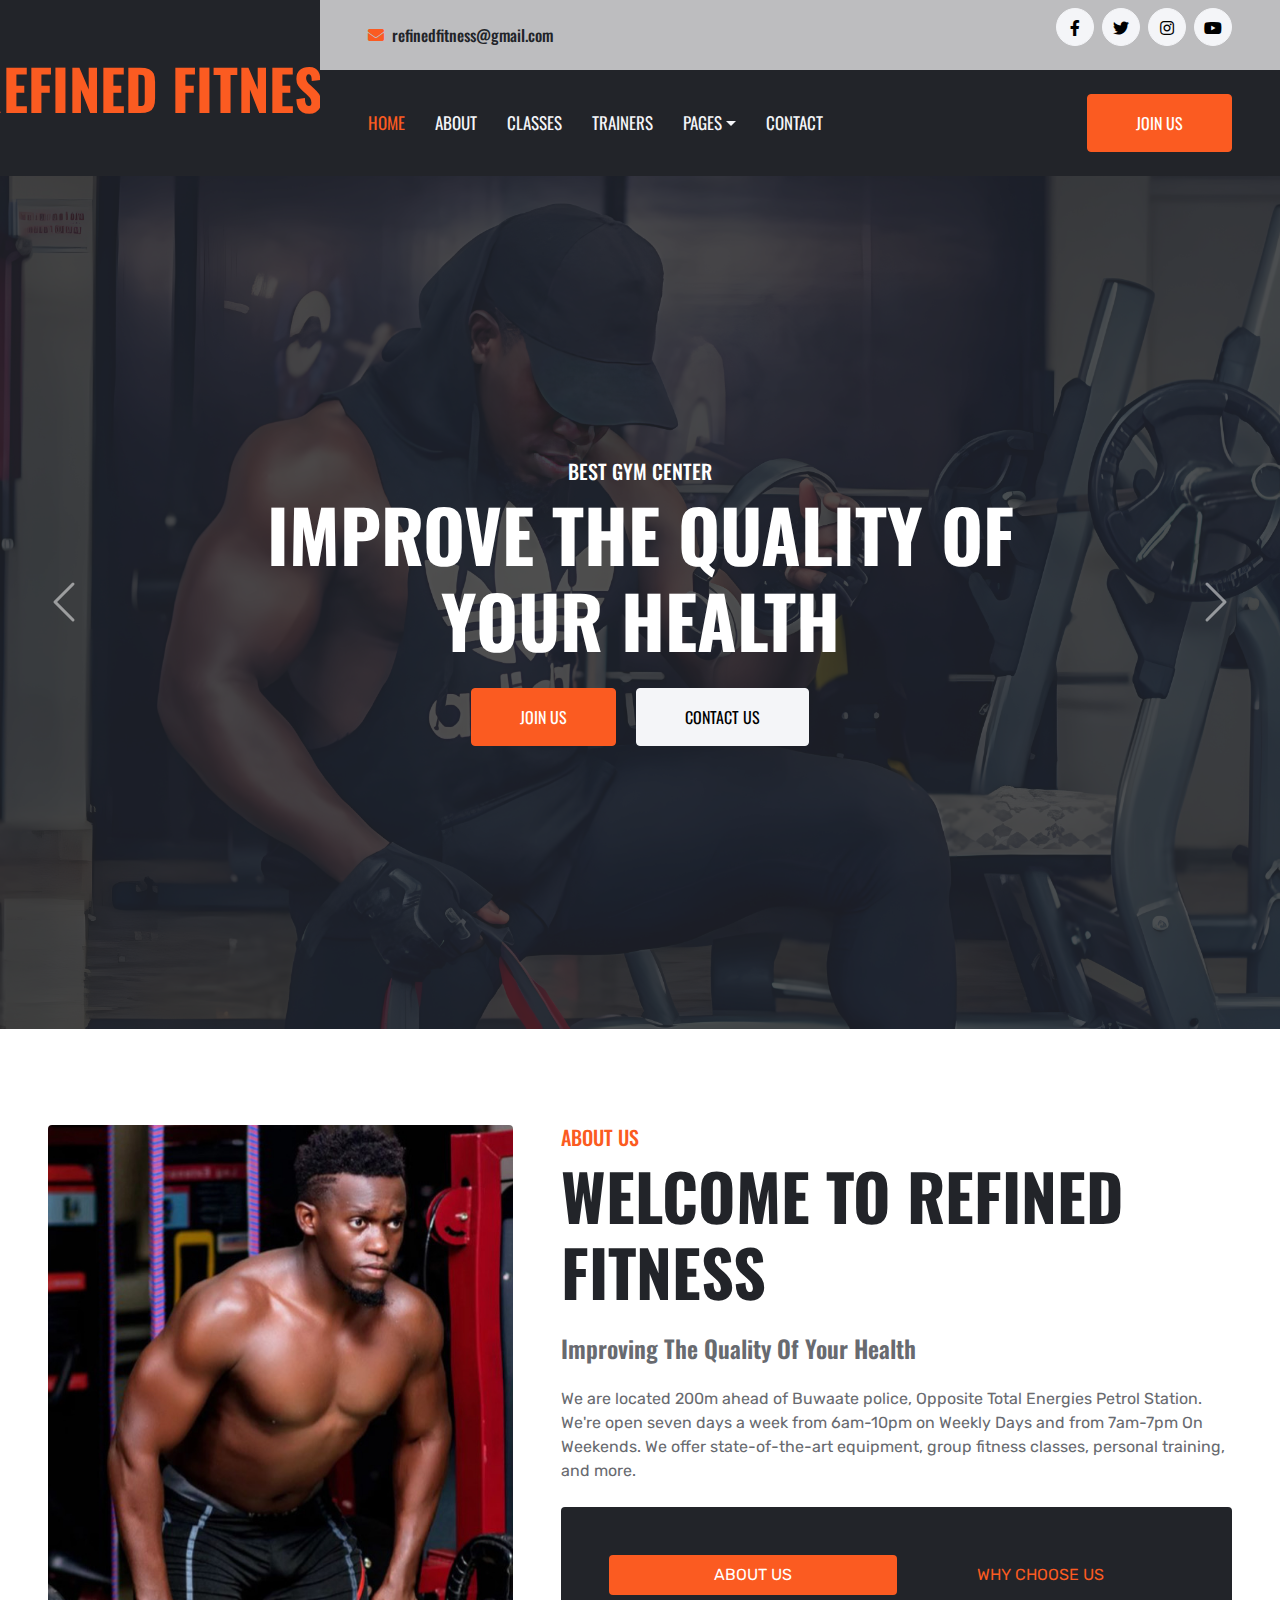
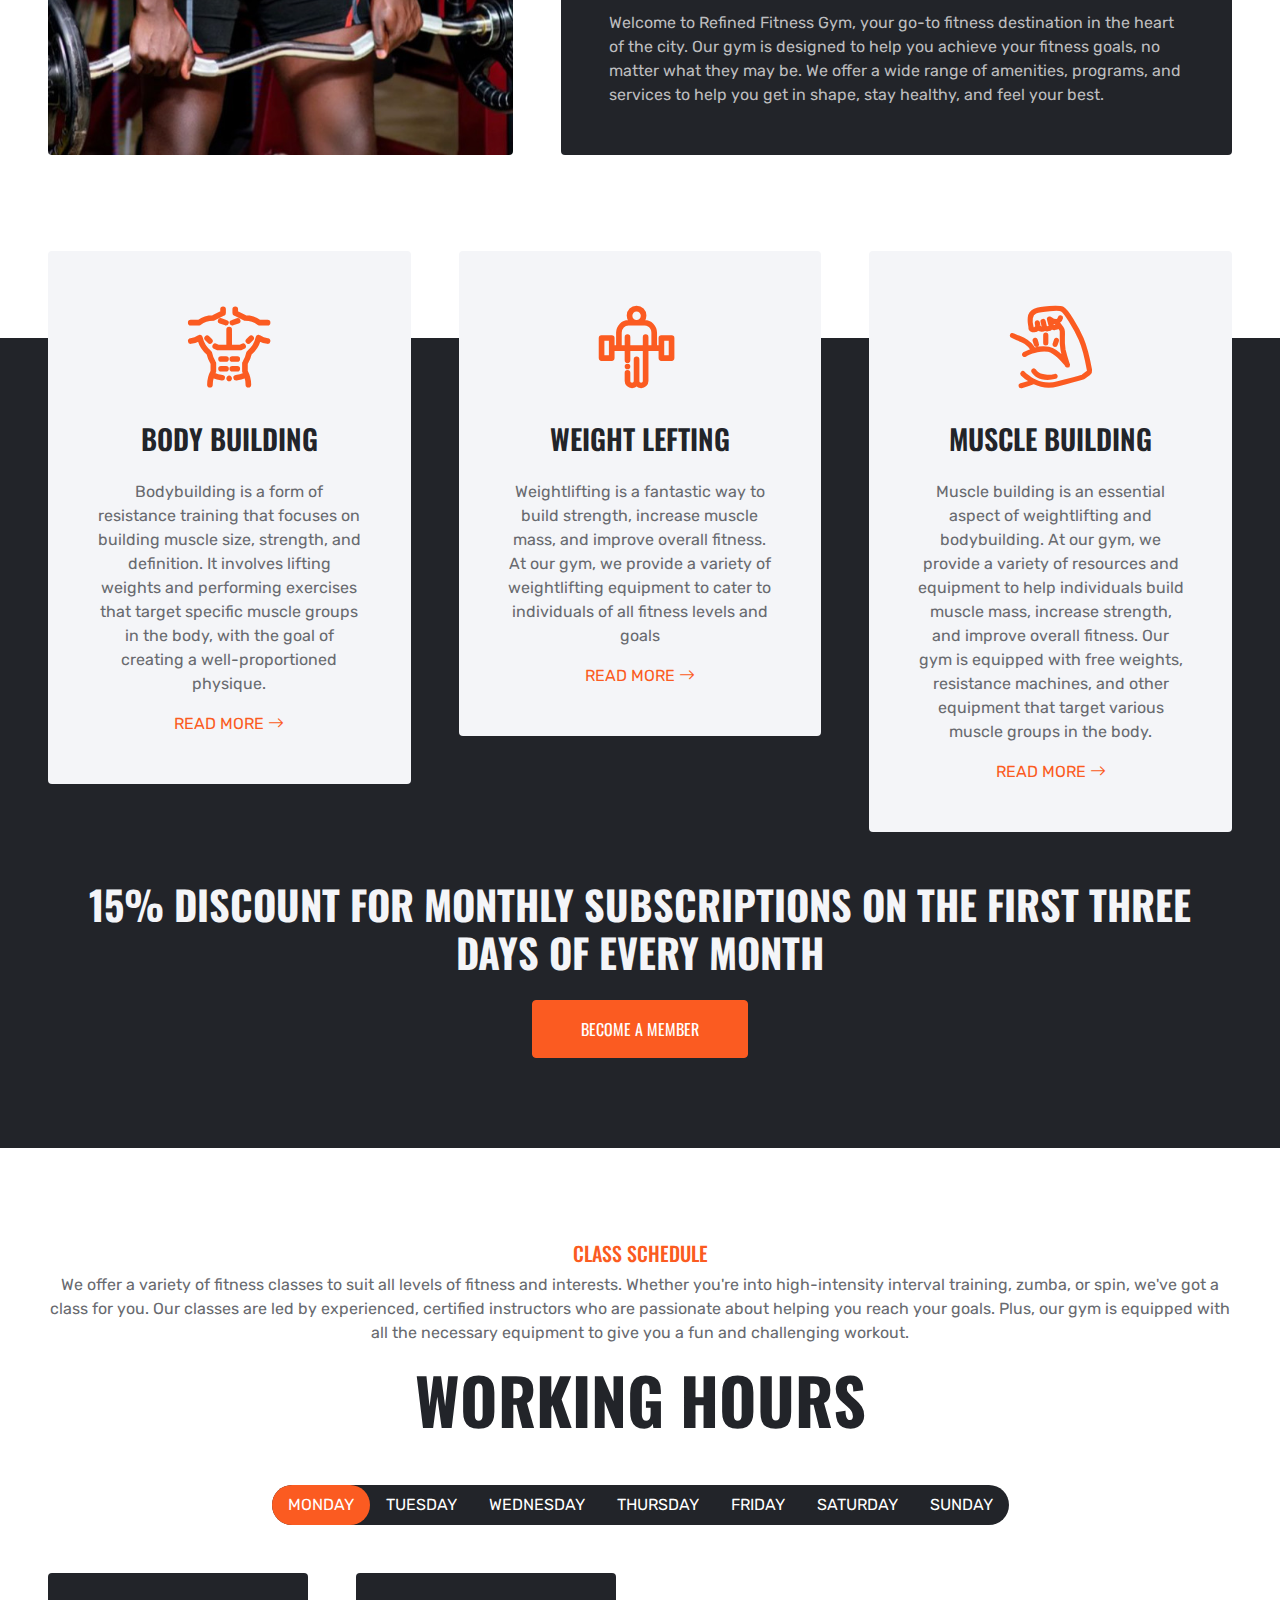
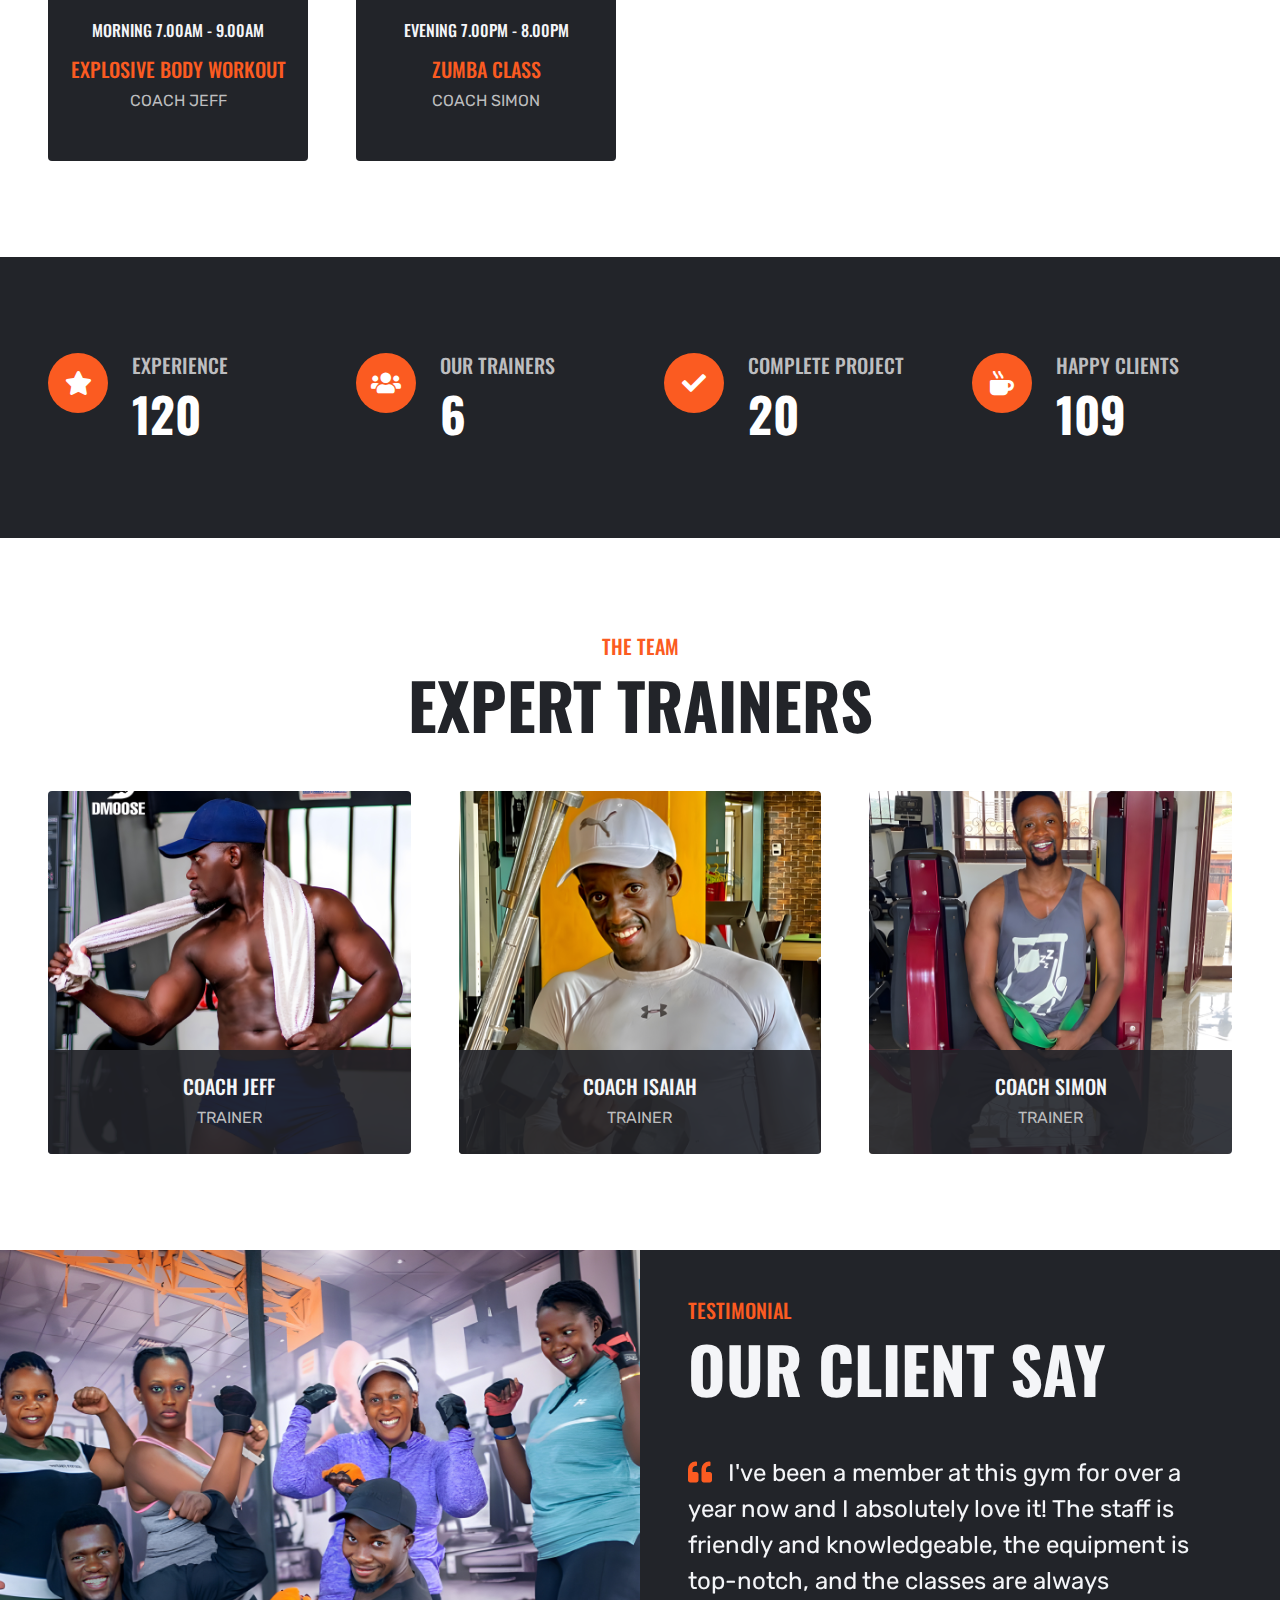
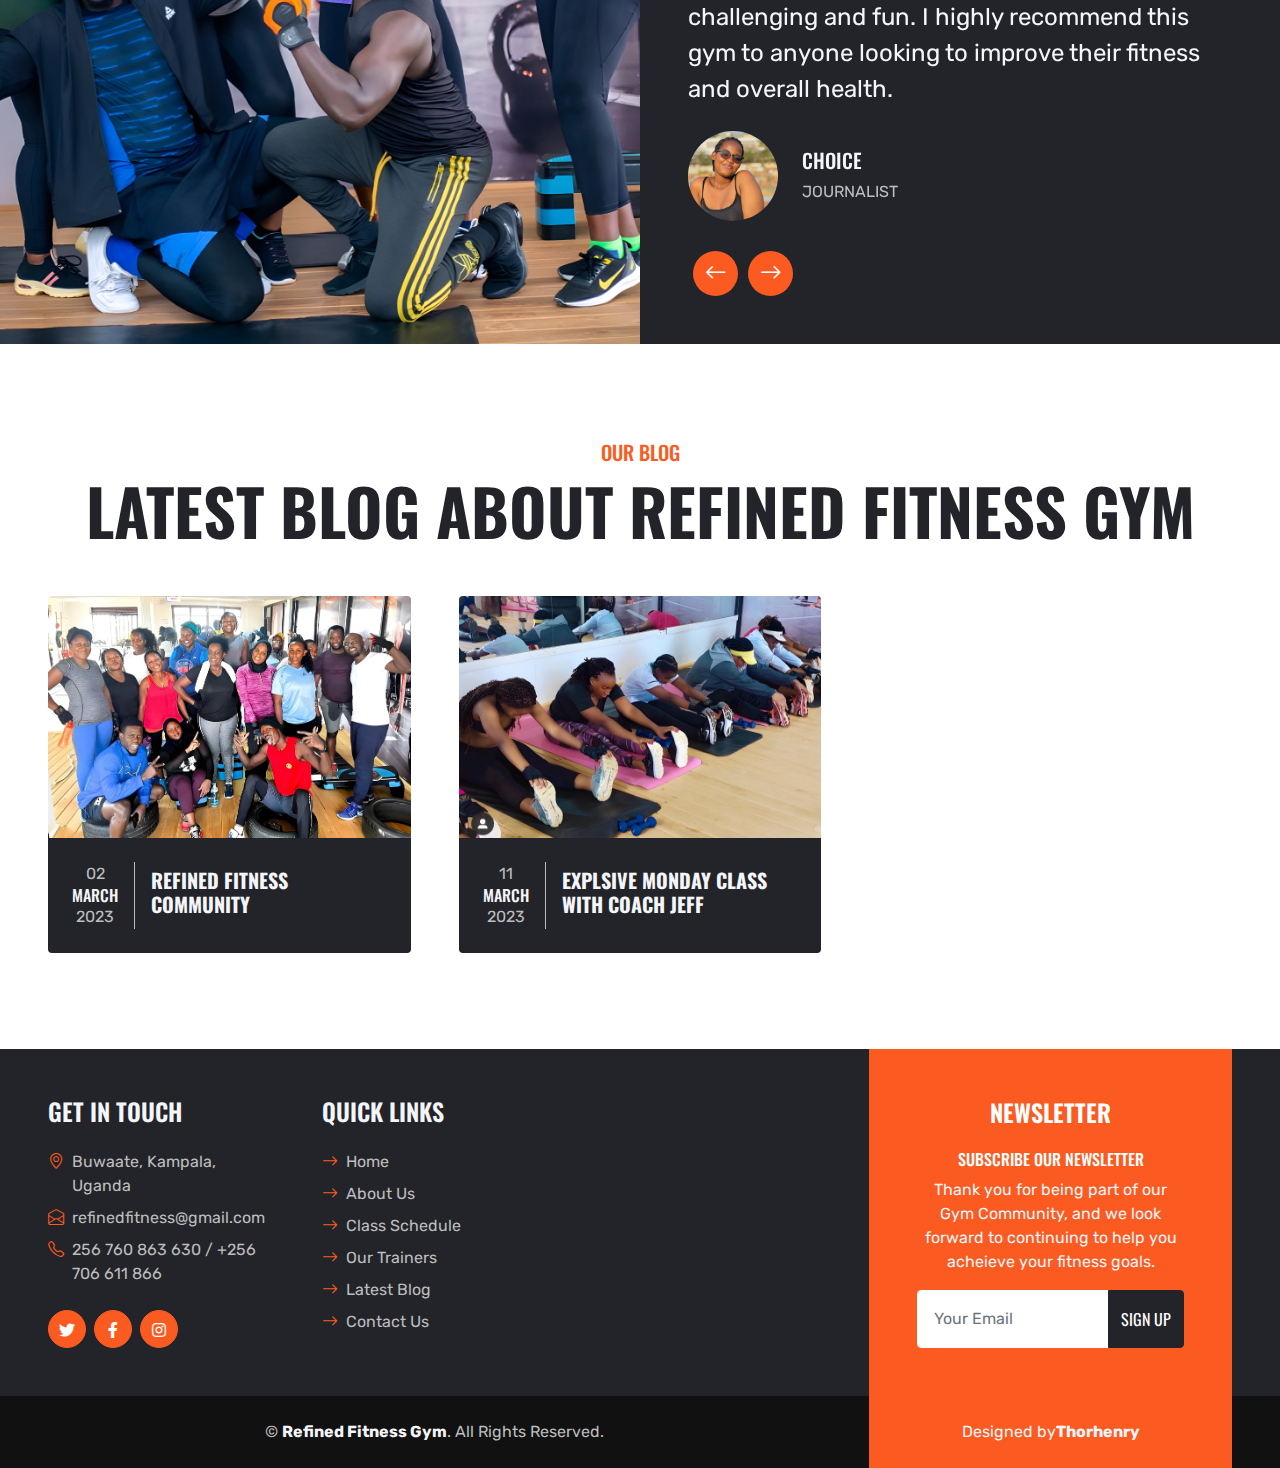
==== commit b242fa4c: "Add files via upload" ====
--- a/index.html
+++ b/index.html
@@ -5,8 +5,8 @@
     <meta charset="utf-8">
     <title>Refined Fitness Gym</title>
     <meta content="width=device-width, initial-scale=1.0" name="viewport">
-    <meta content="Free HTML Templates" name="keywords">
-    <meta content="Free HTML Templates" name="description">
+    <meta content="Refined Fitness" name="keywords">
+    <meta content="Refined Fitness" name="description">
 
     <!-- Favicon -->
     <link href="img/favicon.ico" rel="icon">
@@ -643,7 +643,7 @@
             </div>
             <div class="col-lg-4">
                 <div class="py-lg-4 text-center credit">
-                    <p class="text-light mb-0">Designed by <a class="text-light fw-bold" href="">Thorhenry</a></p>
+                    <p class="text-light mb-0">Designed by<a class="text-light fw-bold" href="">Thorhenry</a></p>
                 </div>
             </div>
         </div>
--- a/css/style.css
+++ b/css/style.css
@@ -1,4 +1,4 @@
-/********** Template CSS **********/
+/********** refined fitness**********/
 :root {
     --primary: #FB5B21;
     --secondary: #BDBDBF;
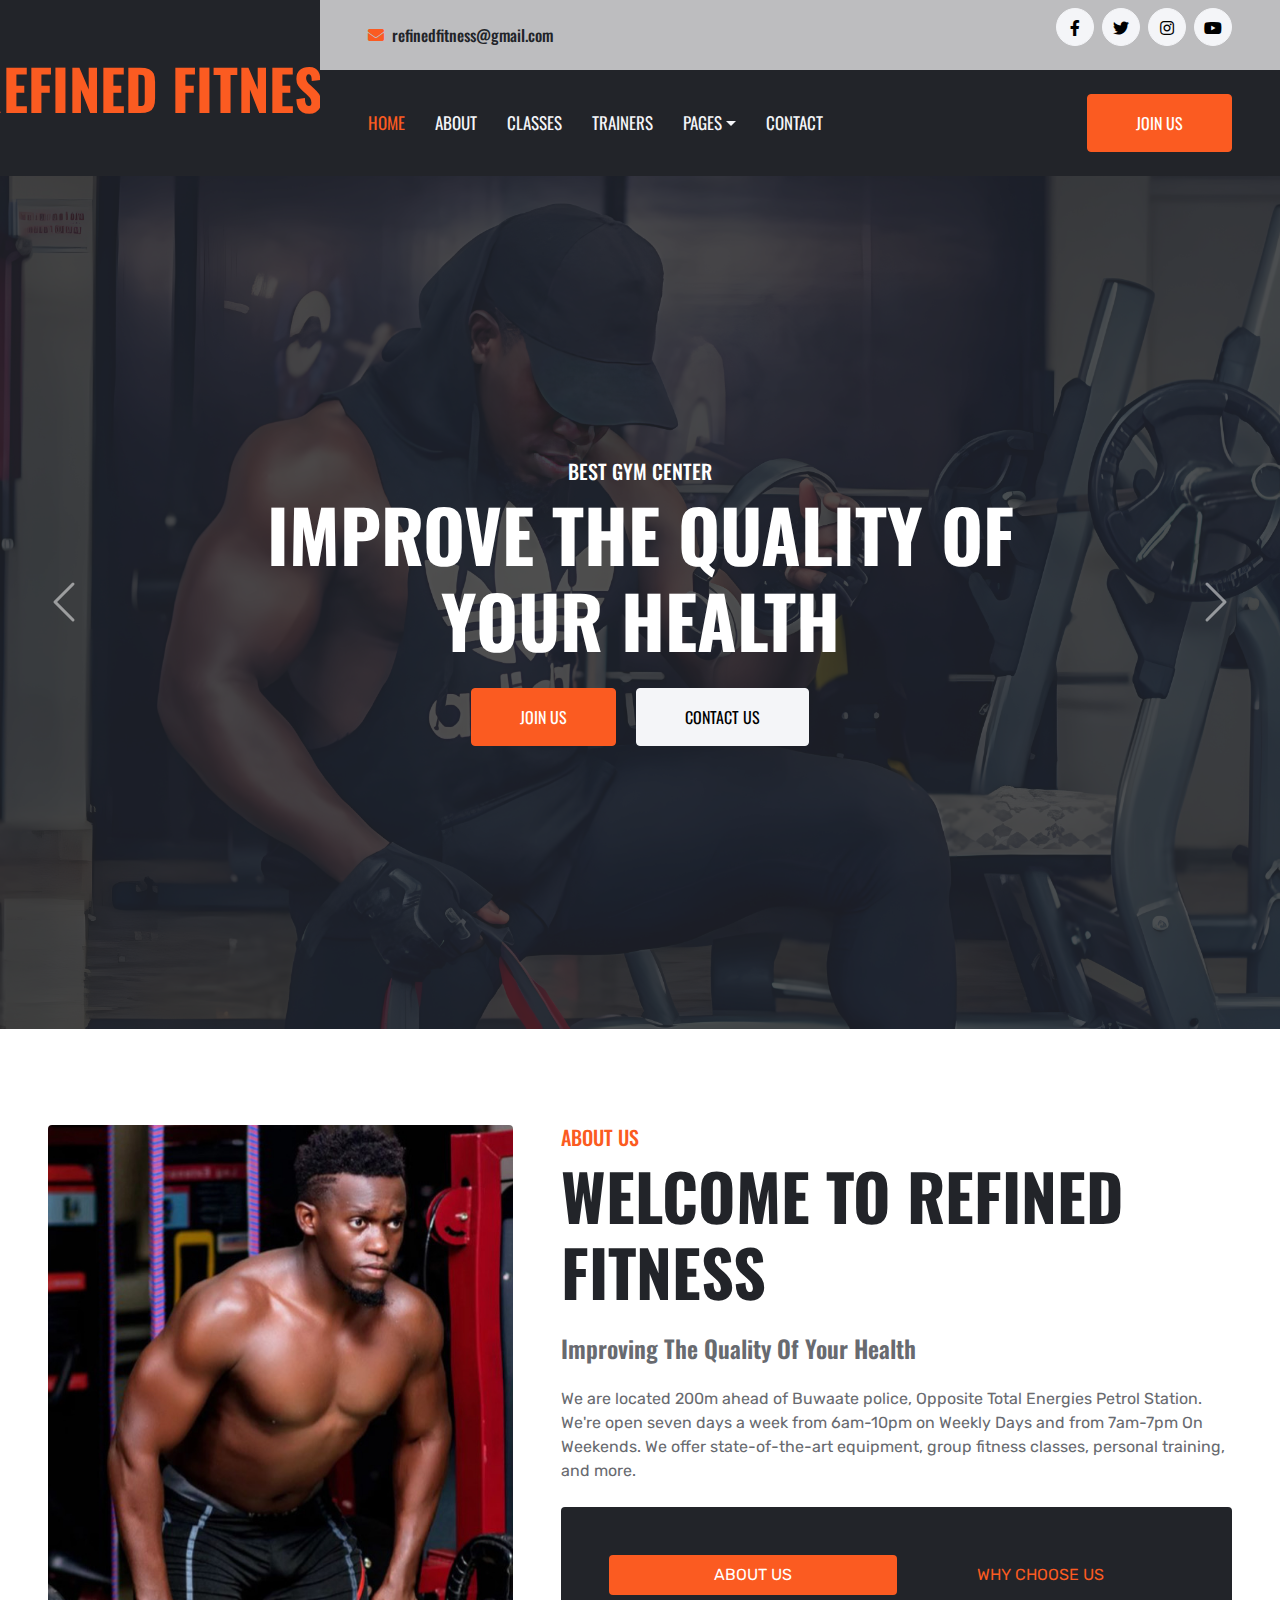
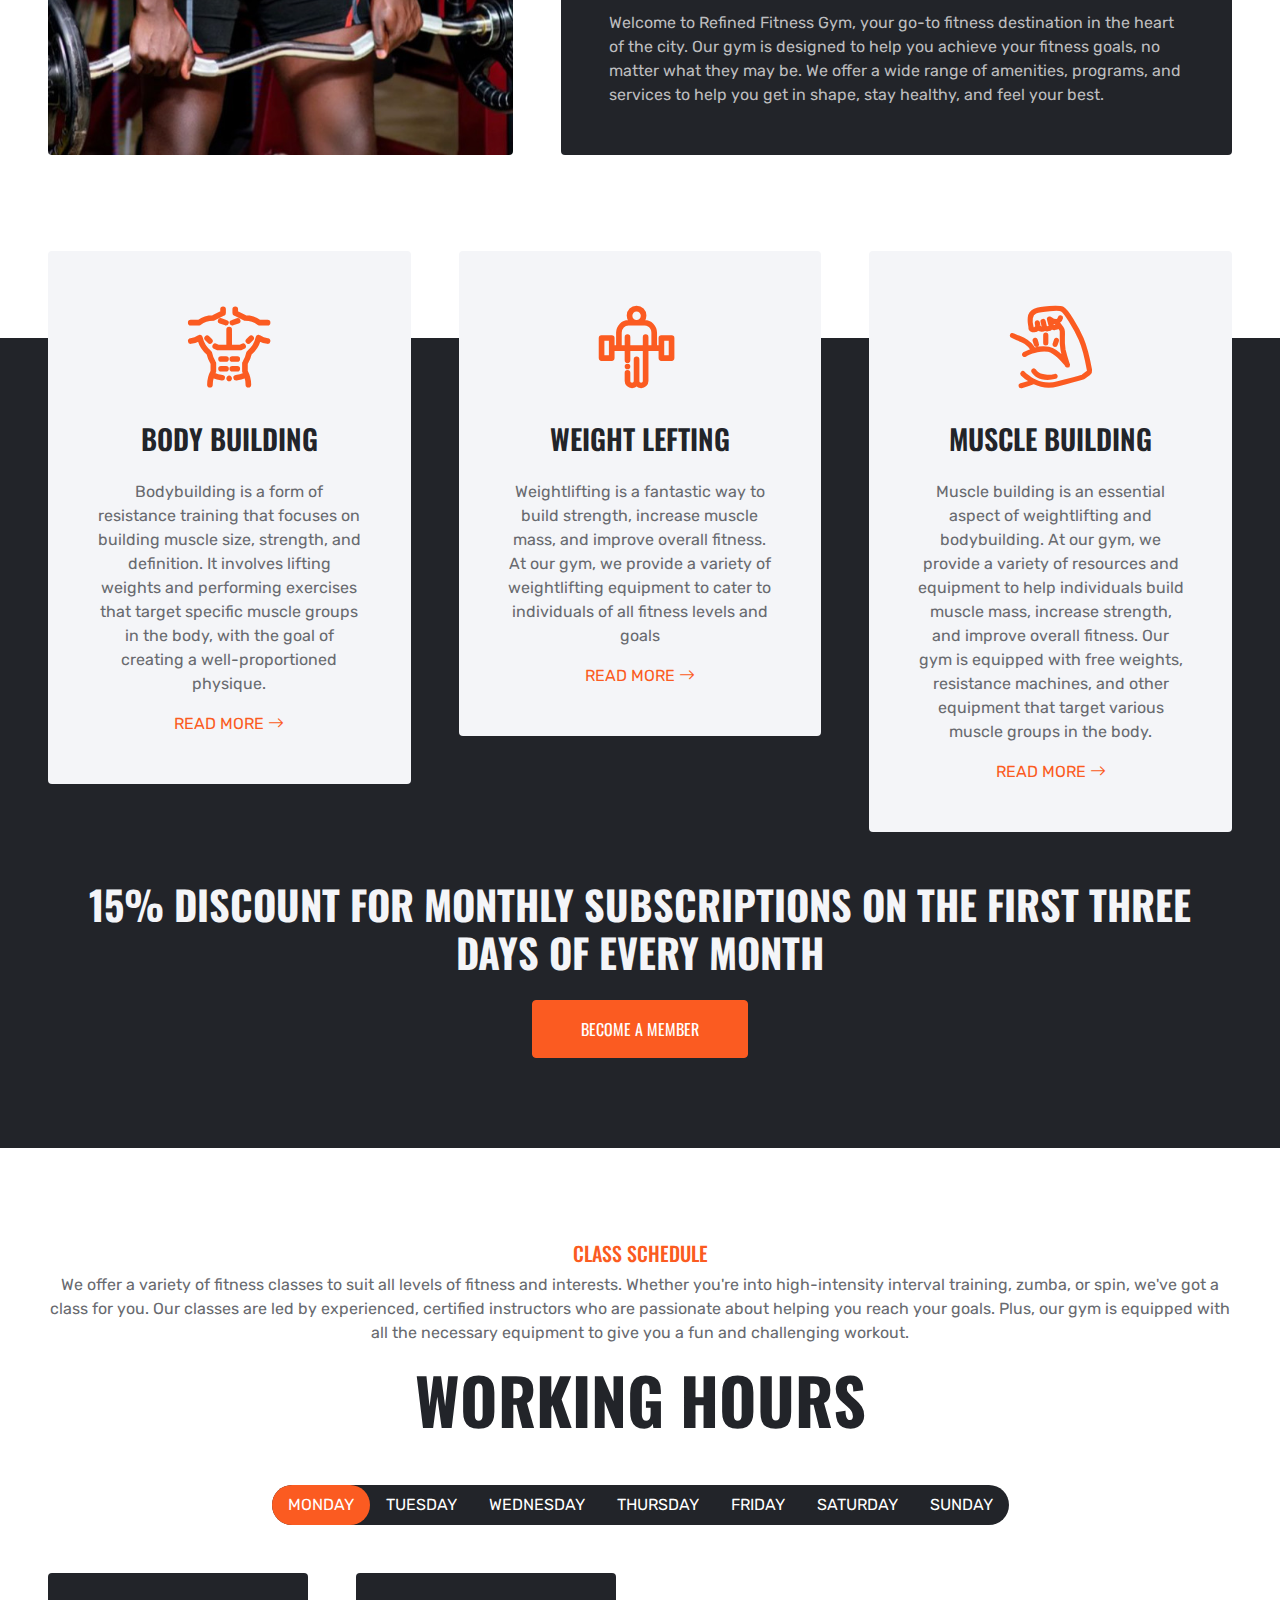
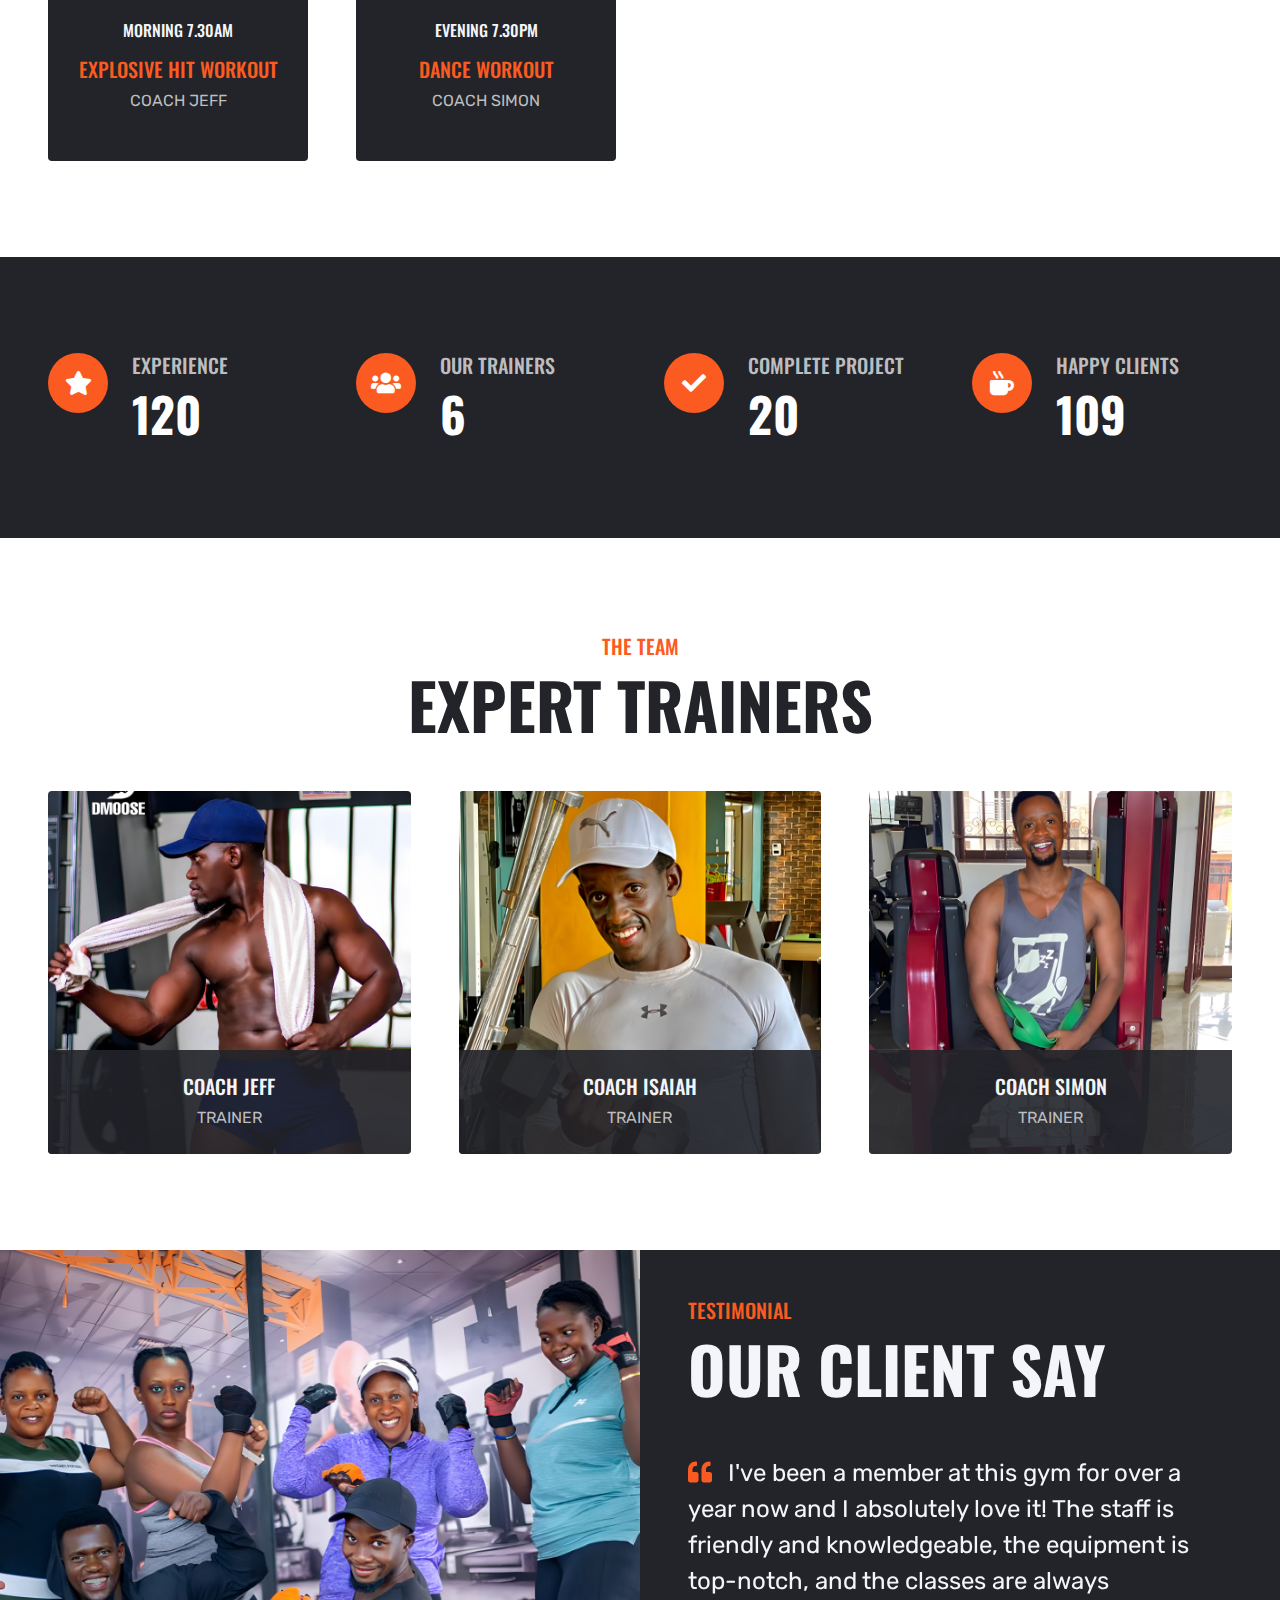
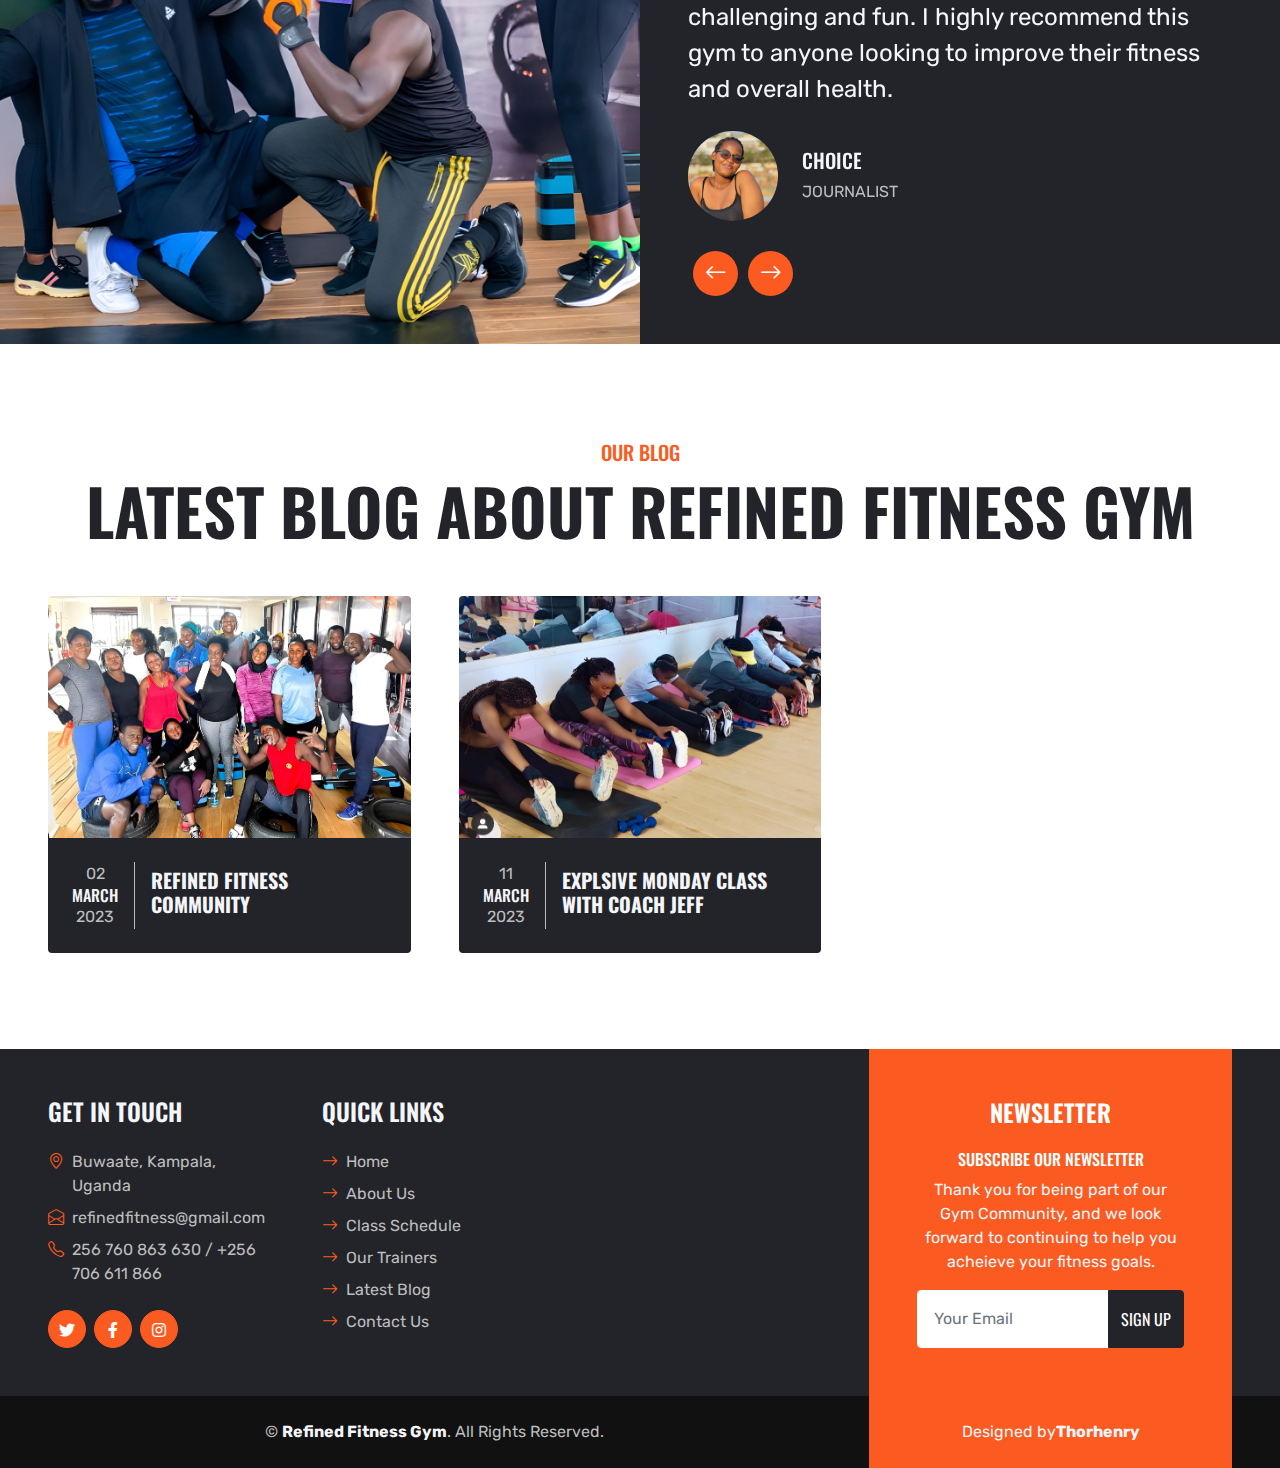
==== commit 0e588cc5: "Add files via upload" ====
--- a/index.html
+++ b/index.html
@@ -13,7 +13,7 @@
 
     <!-- Google Web Fonts -->
     <link rel="preconnect" href="https://fonts.gstatic.com">
-    <link href="https://fonts.googleapis.com/css2?family=Oswald:wght@400;500;600;700&family=Rubik&display=swap" rel="stylesheet"> 
+    <link href="https://fonts.googleapis.com/css2?family=Oswald:wght@400;500;600;700&family=Rubik&display=swap" rel="stylesheet">
 
     <!-- Icon Font Stylesheet -->
     <link href="https://cdnjs.cloudflare.com/ajax/libs/font-awesome/5.15.0/css/all.min.css" rel="stylesheet">
@@ -218,167 +218,167 @@
 
     <!-- Class Timetable Start -->
     <div class="container-fluid p-5">
-        <div class="mb-5 text-center">
-            <h5 class="text-primary text-uppercase">Class Schedule</h5>
-            <p>We offer a variety of fitness classes to suit all levels of fitness and interests. Whether you're into high-intensity interval training, zumba, or spin, we've got a class for you. Our classes are led by experienced, certified instructors who are passionate about helping you reach your goals. Plus, our gym is equipped with all the necessary equipment to give you a fun and challenging workout.</p>
-            <h1 class="display-3 text-uppercase mb-0">Working Hours</h1>
-        </div>
-        <div class="tab-class text-center">
-            <ul class="nav nav-pills d-inline-flex justify-content-center bg-dark text-uppercase rounded-pill mb-5">
-                <li class="nav-item">
-                    <a class="nav-link rounded-pill text-white active" data-bs-toggle="pill" href="#tab-1">Monday</a>
-                </li>
-                <li class="nav-item">
-                    <a class="nav-link rounded-pill text-white" data-bs-toggle="pill" href="#tab-2">Tuesday</a>
-                </li>
-                <li class="nav-item">
-                    <a class="nav-link rounded-pill text-white" data-bs-toggle="pill" href="#tab-3">Wednesday</a>
-                </li>
-                <li class="nav-item">
-                    <a class="nav-link rounded-pill text-white" data-bs-toggle="pill" href="#tab-4">Thursday</a>
-                </li>
-                <li class="nav-item">
-                    <a class="nav-link rounded-pill text-white" data-bs-toggle="pill" href="#tab-5">Friday</a>
-                </li>
-                <li class="nav-item">
-                    <a class="nav-link rounded-pill text-white" data-bs-toggle="pill" href="#tab-6">Saturday</a>
-                </li>
-                <li class="nav-item">
-                    <a class="nav-link rounded-pill text-white" data-bs-toggle="pill" href="#tab-7">Sunday</a>
-                </li>
-            </ul>
-            <div class="tab-content">
-                <div id="tab-1" class="tab-pane fade show p-0 active">
-                    <div class="row g-5">
-                        <div class="col-lg-3 col-md-4 col-sm-6">
-                            <div class="bg-dark rounded text-center py-5 px-3">
-                                <h6 class="text-uppercase text-light mb-3">Morning 7.00am - 9.00am</h6>
-                                <h5 class="text-uppercase text-primary">Explosive Body Workout</h5>
-                                <p class="text-uppercase text-secondary mb-0">Coach Jeff</p>
-                            </div>
-                        </div>
-                        <div class="col-lg-3 col-md-4 col-sm-6">
-                            <div class="bg-dark rounded text-center py-5 px-3">
-                                <h6 class="text-uppercase text-light mb-3">Evening 7.00pm - 8.00pm</h6>
-                                <h5 class="text-uppercase text-primary">Zumba Class</h5>
-                                <p class="text-uppercase text-secondary mb-0">Coach Simon</p>
-                            </div>
-                        </div>
-                    </div>
-                </div>
-                <div id="tab-2" class="tab-pane fade p-0">
-                    <div class="row g-5">
-                        <div class="col-lg-3 col-md-4 col-sm-6">
-                            <div class="bg-dark rounded text-center py-5 px-3">
-                                <h6 class="text-uppercase text-light mb-3">Morning 7.00am - 9.00am</h6>
-                                <h5 class="text-uppercase text-primary">Aerobics</h5>
-                                <p class="text-uppercase text-secondary mb-0">Coach Isaiah</p>
-                            </div>
-                        </div>
-                        <div class="col-lg-3 col-md-4 col-sm-6">
-                            <div class="bg-dark rounded text-center py-5 px-3">
-                                <h6 class="text-uppercase text-light mb-3">Evening 7.00pm - 8.00pm</h6>
-                                <h5 class="text-uppercase text-primary">Booty And Tummy</h5>
-                                <p class="text-uppercase text-secondary mb-0">Coach Simon</p>
-                            </div>
-                        </div>
-                    </div>
-                </div>
-                <div id="tab-3" class="tab-pane fade p-0">
-                    <div class="row g-5">
-                        <div class="col-lg-3 col-md-4 col-sm-6">
-                            <div class="bg-dark rounded text-center py-5 px-3">
-                                <h6 class="text-uppercase text-light mb-3">Morning 7.00am - 9.00am</h6>
-                                <h5 class="text-uppercase text-primary">Zumba Class</h5>
-                                <p class="text-uppercase text-secondary mb-0">Coach Simon</p>
-                            </div>
-                        </div>
-                        <div class="col-lg-3 col-md-4 col-sm-6">
-                            <div class="bg-dark rounded text-center py-5 px-3">
-                                <h6 class="text-uppercase text-light mb-3">Evening 7.00pm - 8.00pm</h6>
-                                <h5 class="text-uppercase text-primary">Zumba Class</h5>
-                                <p class="text-uppercase text-secondary mb-0">Coach Simon</p>
-                            </div>
-                        </div>
-                    </div>
-                </div>
-                <div id="tab-4" class="tab-pane fade p-0">
-                    <div class="row g-5">
-                        <div class="col-lg-3 col-md-4 col-sm-6">
-                            <div class="bg-dark rounded text-center py-5 px-3">
-                                <h6 class="text-uppercase text-light mb-3">Morning 7.00am - 9.00am</h6>
-                                <h5 class="text-uppercase text-primary">Explosive Body Workout</h5>
-                                <p class="text-uppercase text-secondary mb-0">Coach Jeff</p>
-                            </div>
-                        </div>
-                        <div class="col-lg-3 col-md-4 col-sm-6">
-                            <div class="bg-dark rounded text-center py-5 px-3">
-                                <h6 class="text-uppercase text-light mb-3">Evening 7.00pm - 8.00pm</h6>
-                                <h5 class="text-uppercase text-primary">Dance Fitness</h5>
-                                <p class="text-uppercase text-secondary mb-0">Coach Simon</p>
-                            </div>
-                        </div>
-                    </div>
-                </div>
-                <div id="tab-5" class="tab-pane fade p-0">
-                    <div class="row g-5">
-                        <div class="col-lg-3 col-md-4 col-sm-6">
-                            <div class="bg-dark rounded text-center py-5 px-3">
-                                <h6 class="text-uppercase text-light mb-3">Morning 7.00am - 9.00am</h6>
-                                <h5 class="text-uppercase text-primary">Aerobics</h5>
-                                <p class="text-uppercase text-secondary mb-0">Coach Isaiah</p>
-                            </div>
-                        </div>
-                        <div class="col-lg-3 col-md-4 col-sm-6">
-                            <div class="bg-dark rounded text-center py-5 px-3">
-                                <h6 class="text-uppercase text-light mb-3">Evening 7.00pm - 8.00pm</h6>
-                                <h5 class="text-uppercase text-primary">Aerobics</h5>
-                                <p class="text-uppercase text-secondary mb-0">Coach Isaiah</p>
-                            </div>
-                        </div>
-                    </div>
-                </div>
-                <div id="tab-6" class="tab-pane fade p-0">
-                    <div class="row g-5">
-                        <div class="col-lg-3 col-md-4 col-sm-6">
-                            <div class="bg-dark rounded text-center py-5 px-3">
-                                <h6 class="text-uppercase text-light mb-3">Morning 8.00am - 10.00am</h6>
-                                <h5 class="text-uppercase text-primary">Bootcamp</h5>
-                                <p class="text-uppercase text-secondary mb-0">Coach Jeff</p>
-                            </div>
-                        </div>
-                        <div class="col-lg-3 col-md-4 col-sm-6">
-                            <div class="bg-dark rounded text-center py-5 px-3">
-                                <h6 class="text-uppercase text-light mb-3">Evening 6.00pm - 7.00pm</h6>
-                                <h5 class="text-uppercase text-primary">Boxing</h5>
-                                <p class="text-uppercase text-secondary mb-0">Coach Simon</p>
-                            </div>
-                        </div>
-                    </div>
-                </div>
-                <div id="tab-7" class="tab-pane fade p-0">
-                    <div class="row g-5">
-                        <div class="col-lg-3 col-md-4 col-sm-6">
-                            <div class="bg-dark rounded text-center py-5 px-3">
-                                <h6 class="text-uppercase text-light mb-3">Morning 10.00am - 12.00am</h6>
-                                <h5 class="text-uppercase text-primary">Body Building</h5>
-                                <p class="text-uppercase text-secondary mb-0">Coach Jeff</p>
-                            </div>
-                        </div>
-                        <div class="col-lg-3 col-md-4 col-sm-6">
-                            <div class="bg-dark rounded text-center py-5 px-3">
-                                <h6 class="text-uppercase text-light mb-3">Evening 6.00pm - 7.00pm</h6>
-                                <h5 class="text-uppercase text-primary">Body Building</h5>
-                                <p class="text-uppercase text-secondary mb-0">Coach Simon</p>
-                            </div>
-                        </div>
-                    </div>
-                </div>
-            </div>
-        </div>
-    </div>
-    <!-- Class Timetable Start -->
-    
+         <div class="mb-5 text-center">
+             <h5 class="text-primary text-uppercase">Class Schedule</h5>
+             <p>We offer a variety of fitness classes to suit all levels of fitness and interests. Whether you're into high-intensity interval training, zumba, or spin, we've got a class for you. Our classes are led by experienced, certified instructors who are passionate about helping you reach your goals. Plus, our gym is equipped with all the necessary equipment to give you a fun and challenging workout.</p>
+             <h1 class="display-3 text-uppercase mb-0">Working Hours</h1>
+         </div>
+         <div class="tab-class text-center">
+             <ul class="nav nav-pills d-inline-flex justify-content-center bg-dark text-uppercase rounded-pill mb-5">
+                 <li class="nav-item">
+                     <a class="nav-link rounded-pill text-white active" data-bs-toggle="pill" href="#tab-1">Monday</a>
+                 </li>
+                 <li class="nav-item">
+                     <a class="nav-link rounded-pill text-white" data-bs-toggle="pill" href="#tab-2">Tuesday</a>
+                 </li>
+                 <li class="nav-item">
+                     <a class="nav-link rounded-pill text-white" data-bs-toggle="pill" href="#tab-3">Wednesday</a>
+                 </li>
+                 <li class="nav-item">
+                     <a class="nav-link rounded-pill text-white" data-bs-toggle="pill" href="#tab-4">Thursday</a>
+                 </li>
+                 <li class="nav-item">
+                     <a class="nav-link rounded-pill text-white" data-bs-toggle="pill" href="#tab-5">Friday</a>
+                 </li>
+                 <li class="nav-item">
+                     <a class="nav-link rounded-pill text-white" data-bs-toggle="pill" href="#tab-6">Saturday</a>
+                 </li>
+                 <li class="nav-item">
+                     <a class="nav-link rounded-pill text-white" data-bs-toggle="pill" href="#tab-7">Sunday</a>
+                 </li>
+             </ul>
+             <div class="tab-content">
+                 <div id="tab-1" class="tab-pane fade show p-0 active">
+                     <div class="row g-5">
+                         <div class="col-lg-3 col-md-4 col-sm-6">
+                             <div class="bg-dark rounded text-center py-5 px-3">
+                                 <h6 class="text-uppercase text-light mb-3">Morning 7.30am</h6>
+                                 <h5 class="text-uppercase text-primary">Explosive Hit Workout</h5>
+                                 <p class="text-uppercase text-secondary mb-0">Coach Jeff</p>
+                             </div>
+                         </div>
+                         <div class="col-lg-3 col-md-4 col-sm-6">
+                             <div class="bg-dark rounded text-center py-5 px-3">
+                                 <h6 class="text-uppercase text-light mb-3">Evening 7.30pm</h6>
+                                 <h5 class="text-uppercase text-primary">Dance Workout</h5>
+                                 <p class="text-uppercase text-secondary mb-0">Coach Simon</p>
+                             </div>
+                         </div>
+                     </div>
+                 </div>
+                 <div id="tab-2" class="tab-pane fade p-0">
+                     <div class="row g-5">
+                         <div class="col-lg-3 col-md-4 col-sm-6">
+                             <div class="bg-dark rounded text-center py-5 px-3">
+                                 <h6 class="text-uppercase text-light mb-3">Morning 7.30am</h6>
+                                 <h5 class="text-uppercase text-primary">Aerobics</h5>
+                                 <p class="text-uppercase text-secondary mb-0">Coach Isaiah</p>
+                             </div>
+                         </div>
+                         <!-- <div class="col-lg-3 col-md-4 col-sm-6">
+                             <div class="bg-dark rounded text-center py-5 px-3">
+                                 <h6 class="text-uppercase text-light mb-3">Evening 7.00pm - 8.00pm</h6>
+                                 <h5 class="text-uppercase text-primary">Booty And Tummy</h5>
+                                 <p class="text-uppercase text-secondary mb-0">Coach Simon</p>
+                             </div>
+                         </div> -->
+                     </div>
+                 </div>
+                 <div id="tab-3" class="tab-pane fade p-0">
+                     <div class="row g-5">
+                         <div class="col-lg-3 col-md-4 col-sm-6">
+                             <div class="bg-dark rounded text-center py-5 px-3">
+                                 <h6 class="text-uppercase text-light mb-3">Morning 7.30am</h6>
+                                 <h5 class="text-uppercase text-primary">Zumba Class</h5>
+                                 <p class="text-uppercase text-secondary mb-0">Coach Ivan</p>
+                             </div>
+                         </div>
+                         <div class="col-lg-3 col-md-4 col-sm-6">
+                             <div class="bg-dark rounded text-center py-5 px-3">
+                                 <h6 class="text-uppercase text-light mb-3">Evening 7.30pm</h6>
+                                 <h5 class="text-uppercase text-primary">Aerobics Class</h5>
+                                 <p class="text-uppercase text-secondary mb-0">Coach Isaiah</p>
+                             </div>
+                         </div>
+                     </div>
+                 </div>
+                 <div id="tab-4" class="tab-pane fade p-0">
+                     <div class="row g-5">
+                         <div class="col-lg-3 col-md-4 col-sm-6">
+                             <div class="bg-dark rounded text-center py-5 px-3">
+                                 <h6 class="text-uppercase text-light mb-3">Morning 7.30am</h6>
+                                 <h5 class="text-uppercase text-primary">Cardio Step Workout</h5>
+                                 <p class="text-uppercase text-secondary mb-0">Coach Jeff</p>
+                             </div>
+                         </div>
+                         <!-- <div class="col-lg-3 col-md-4 col-sm-6">
+                             <div class="bg-dark rounded text-center py-5 px-3">
+                                 <h6 class="text-uppercase text-light mb-3">Evening 7.00pm - 8.00pm</h6>
+                                 <h5 class="text-uppercase text-primary">Dance Fitness</h5>
+                                 <p class="text-uppercase text-secondary mb-0">Coach Simon</p>
+                             </div>
+                         </div> -->
+                     </div>
+                 </div>
+                 <div id="tab-5" class="tab-pane fade p-0">
+                     <div class="row g-5">
+                         <div class="col-lg-3 col-md-4 col-sm-6">
+                             <div class="bg-dark rounded text-center py-5 px-3">
+                                 <h6 class="text-uppercase text-light mb-3">Morning 7.30am</h6>
+                                 <h5 class="text-uppercase text-primary">Aerobics</h5>
+                                 <p class="text-uppercase text-secondary mb-0">Coach Isaiah</p>
+                             </div>
+                         </div>
+                         <div class="col-lg-3 col-md-4 col-sm-6">
+                             <div class="bg-dark rounded text-center py-5 px-3">
+                                 <h6 class="text-uppercase text-light mb-3">Evening 7.30pm</h6>
+                                 <h5 class="text-uppercase text-primary">Abs and Booty Friday</h5>
+                                 <p class="text-uppercase text-secondary mb-0">Coach Jeff</p>
+                             </div>
+                         </div>
+                     </div>
+                 </div>
+                 <div id="tab-6" class="tab-pane fade p-0">
+                     <div class="row g-5">
+                         <div class="col-lg-3 col-md-4 col-sm-6">
+                             <div class="bg-dark rounded text-center py-5 px-3">
+                                 <h6 class="text-uppercase text-light mb-3">Morning 9.00am</h6>
+                                 <h5 class="text-uppercase text-primary">Kids Boxing Class</h5>
+                                 <p class="text-uppercase text-secondary mb-0">Coach Umar</p>
+                             </div>
+                         </div>
+                         <div class="col-lg-3 col-md-4 col-sm-6">
+                             <div class="bg-dark rounded text-center py-5 px-3">
+                                 <h6 class="text-uppercase text-light mb-3">Evening 5.00pm</h6>
+                                 <h5 class="text-uppercase text-primary">Adults Boxing Class</h5>
+                                 <p class="text-uppercase text-secondary mb-0">Coach Umar</p>
+                             </div>
+                         </div>
+                     </div>
+                 </div>
+                 <div id="tab-7" class="tab-pane fade p-0">
+                     <div class="row g-5">
+                         <div class="col-lg-3 col-md-4 col-sm-6">
+                             <div class="bg-dark rounded text-center py-5 px-3">
+                                 <h6 class="text-uppercase text-light mb-3">Morning 10.00am</h6>
+                                 <h5 class="text-uppercase text-primary">Kids Boxing Class</h5>
+                                 <p class="text-uppercase text-secondary mb-0">Coach Umar</p>
+                             </div>
+                         </div>
+                         <div class="col-lg-3 col-md-4 col-sm-6">
+                             <div class="bg-dark rounded text-center py-5 px-3">
+                                 <h6 class="text-uppercase text-light mb-3">Evening 5.00pm</h6>
+                                 <h5 class="text-uppercase text-primary">Adults Boxing Class</h5>
+                                 <p class="text-uppercase text-secondary mb-0">Coach Umar</p>
+                             </div>
+                         </div>
+                     </div>
+                 </div>
+             </div>
+         </div>
+     </div>
+     <!-- Class Timetable Start -->
+
 
     <!-- Facts Start -->
     <div class="container-fluid bg-dark facts p-5 my-5">
@@ -496,7 +496,7 @@
         </div>
     </div>
     <!-- Team End -->
-    
+
 
     <!-- Testimonial Start -->
     <div class="container-fluid p-0 my-5">
@@ -579,7 +579,7 @@
         </div>
     </div>
     <!-- Blog End -->
-    
+
 
     <!-- Footer Start -->
     <div class="container-fluid bg-dark text-secondary px-5 mt-5">
@@ -667,4 +667,4 @@
     <script src="js/main.js"></script>
 </body>
 
-</html>+</html>
